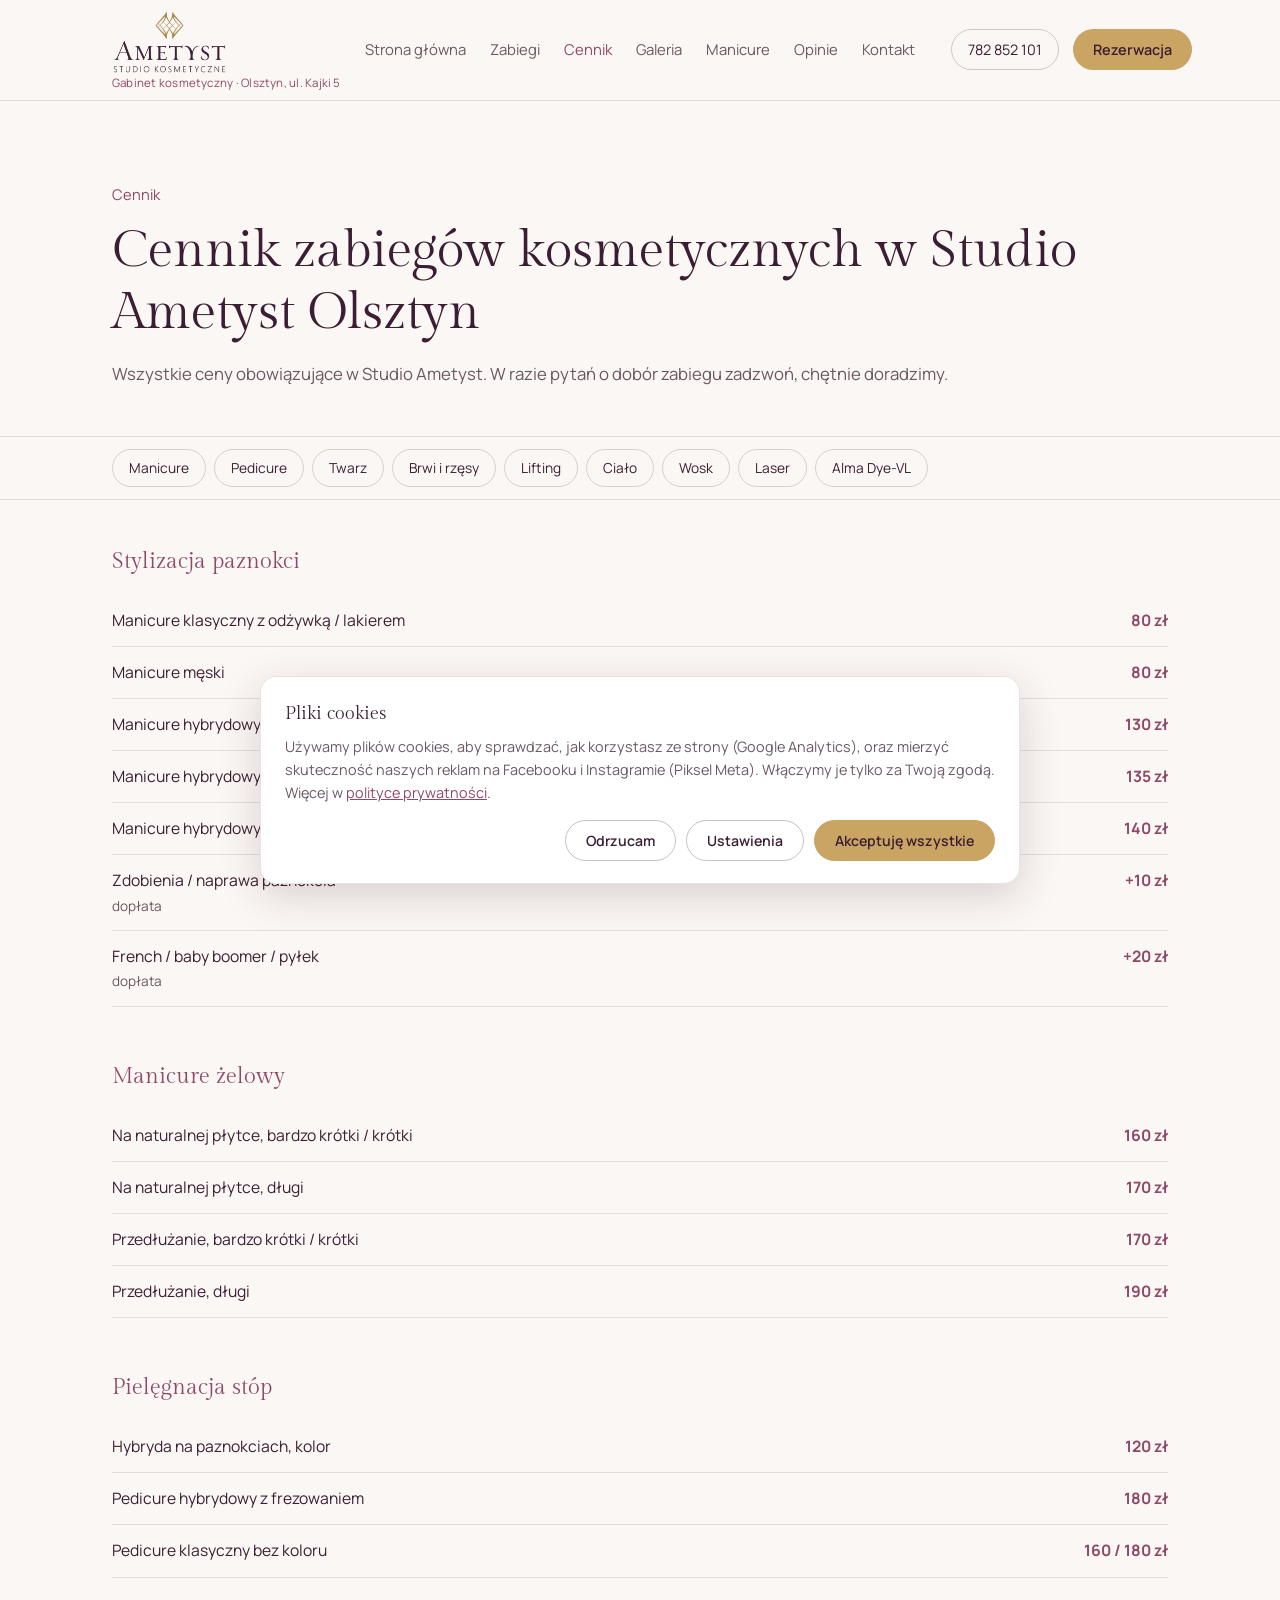
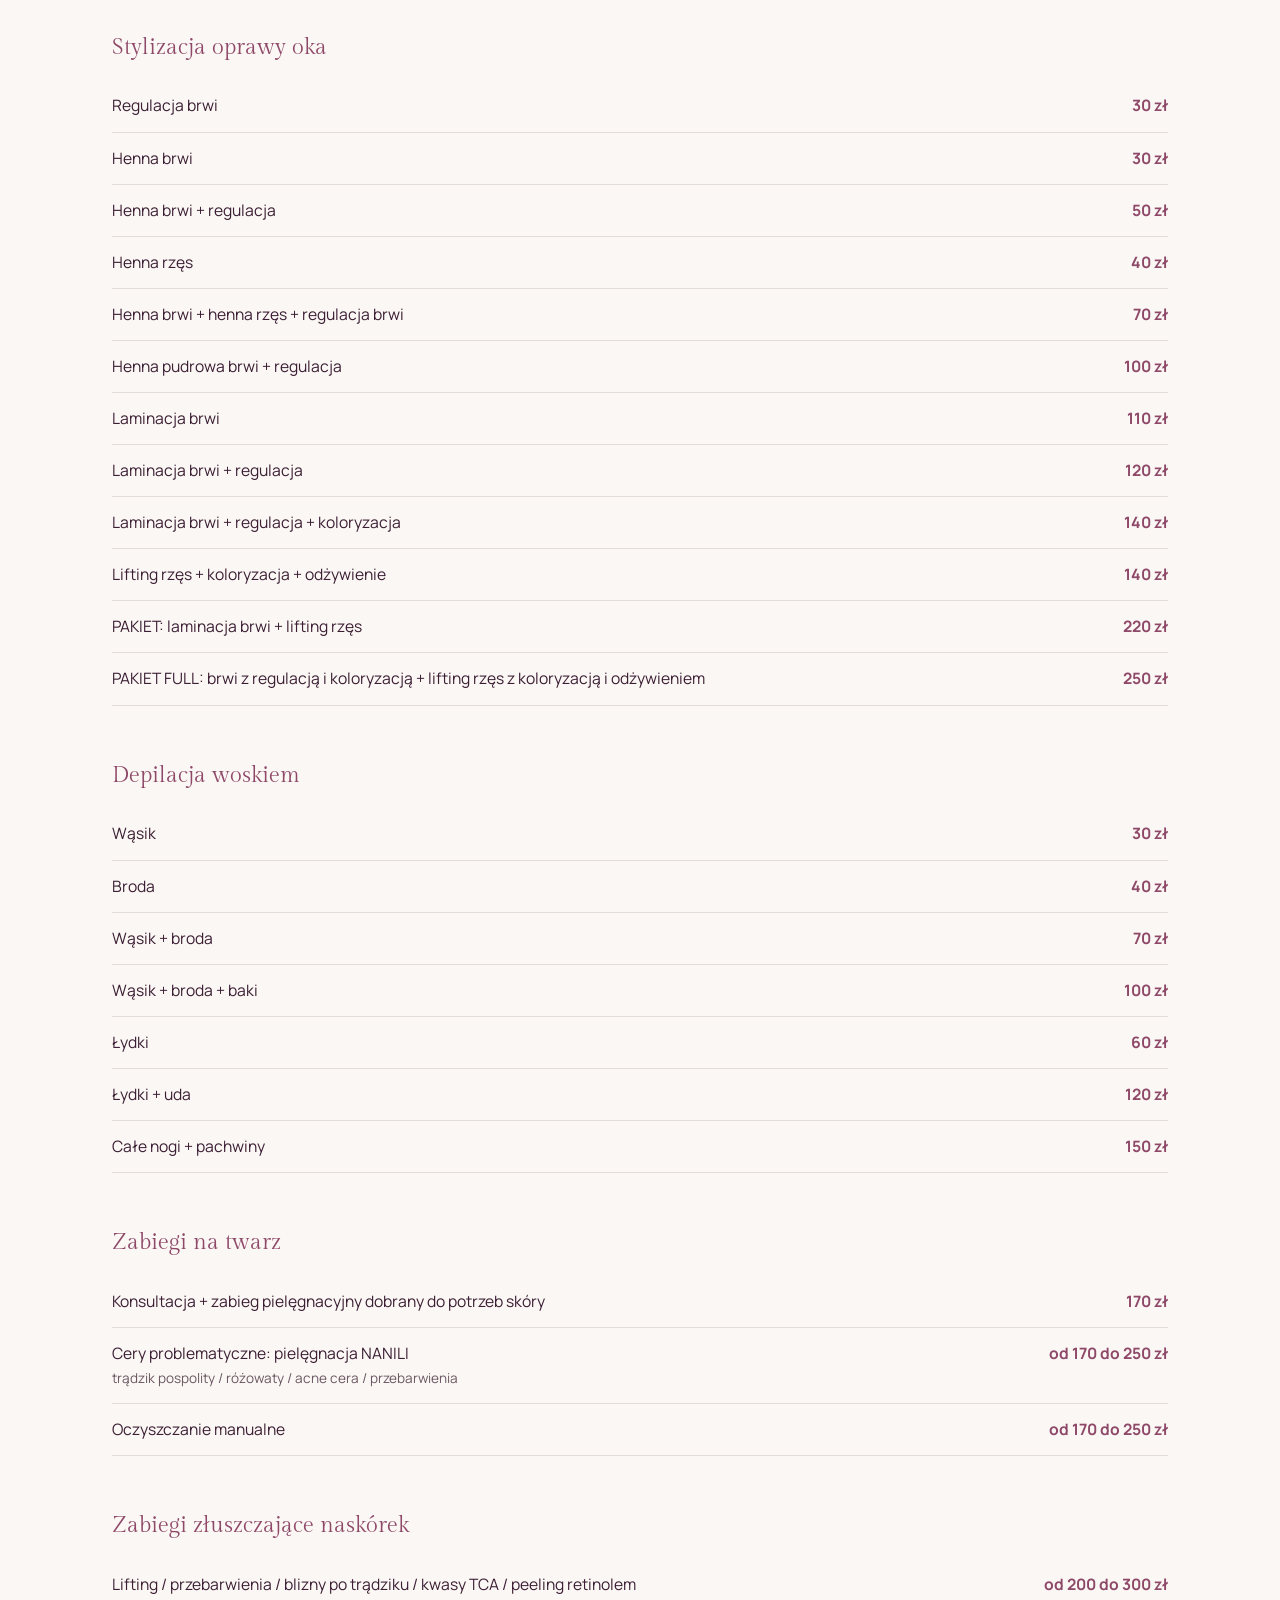
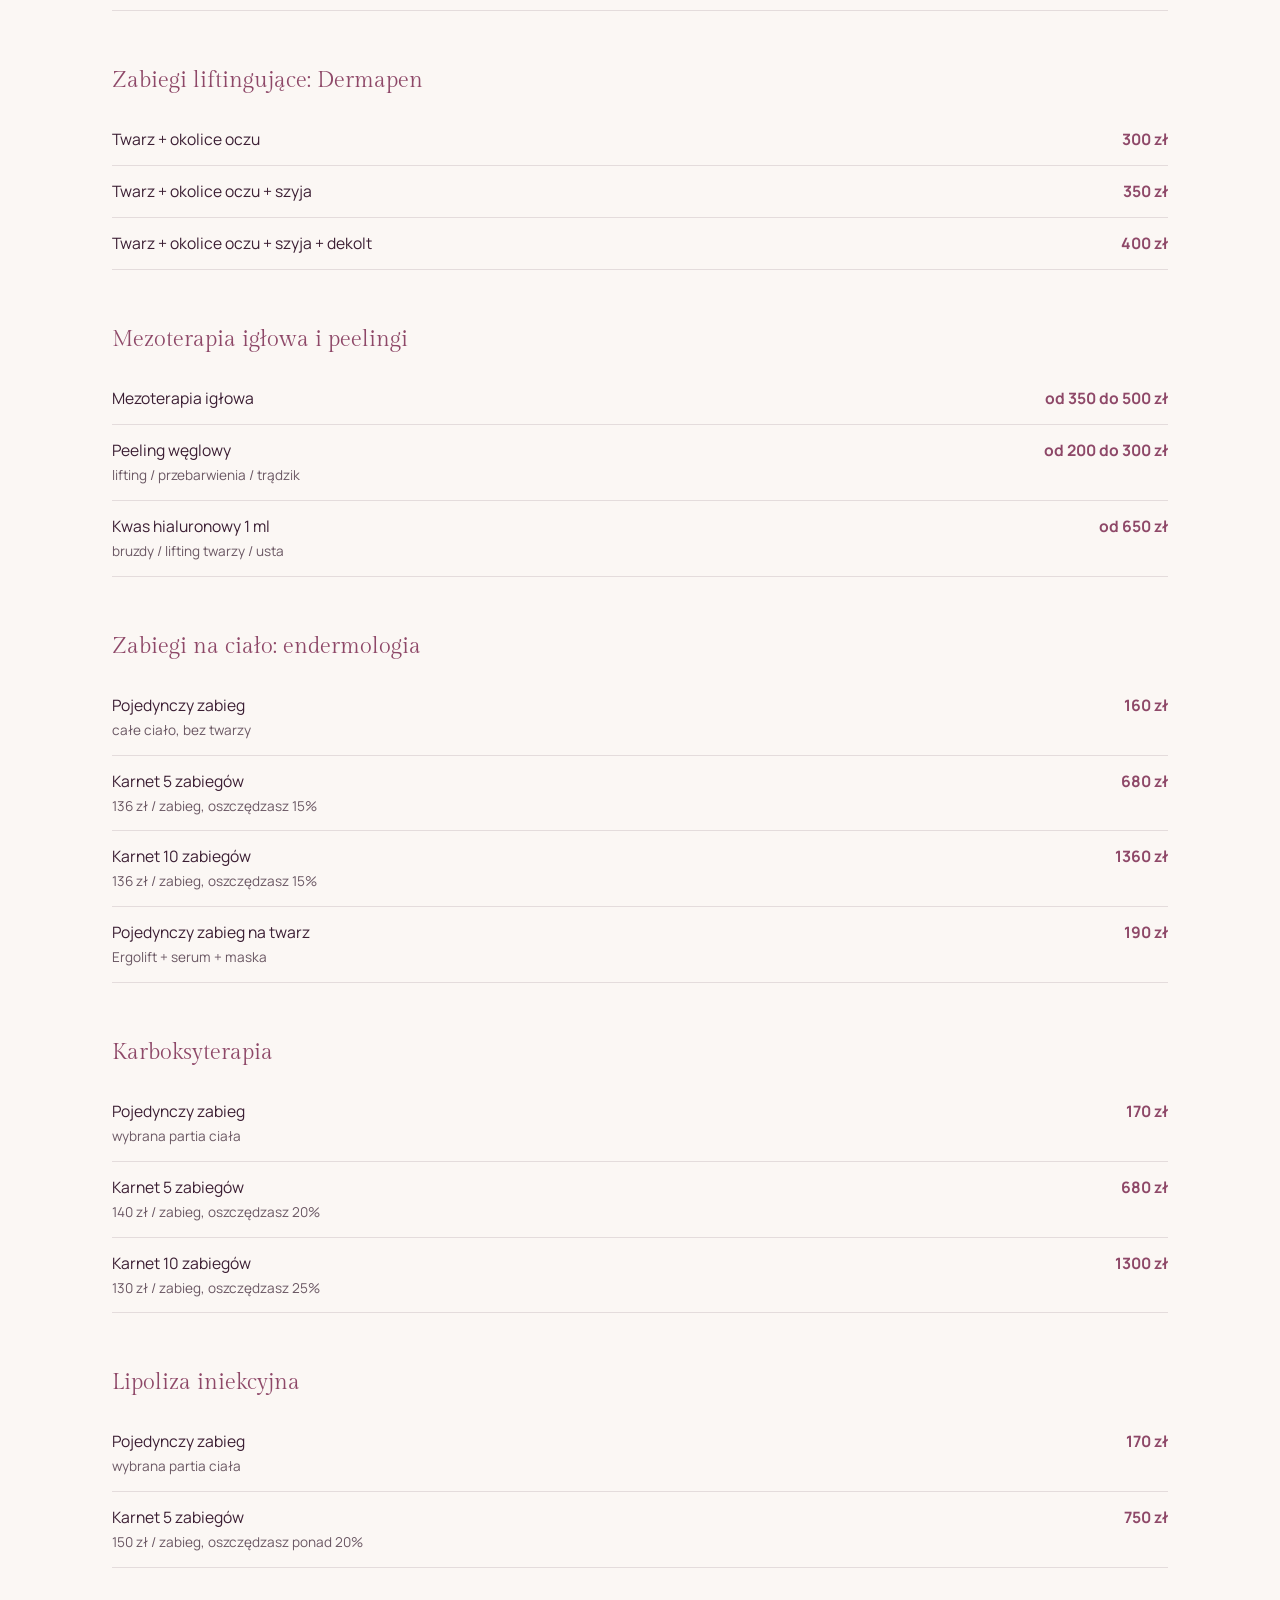
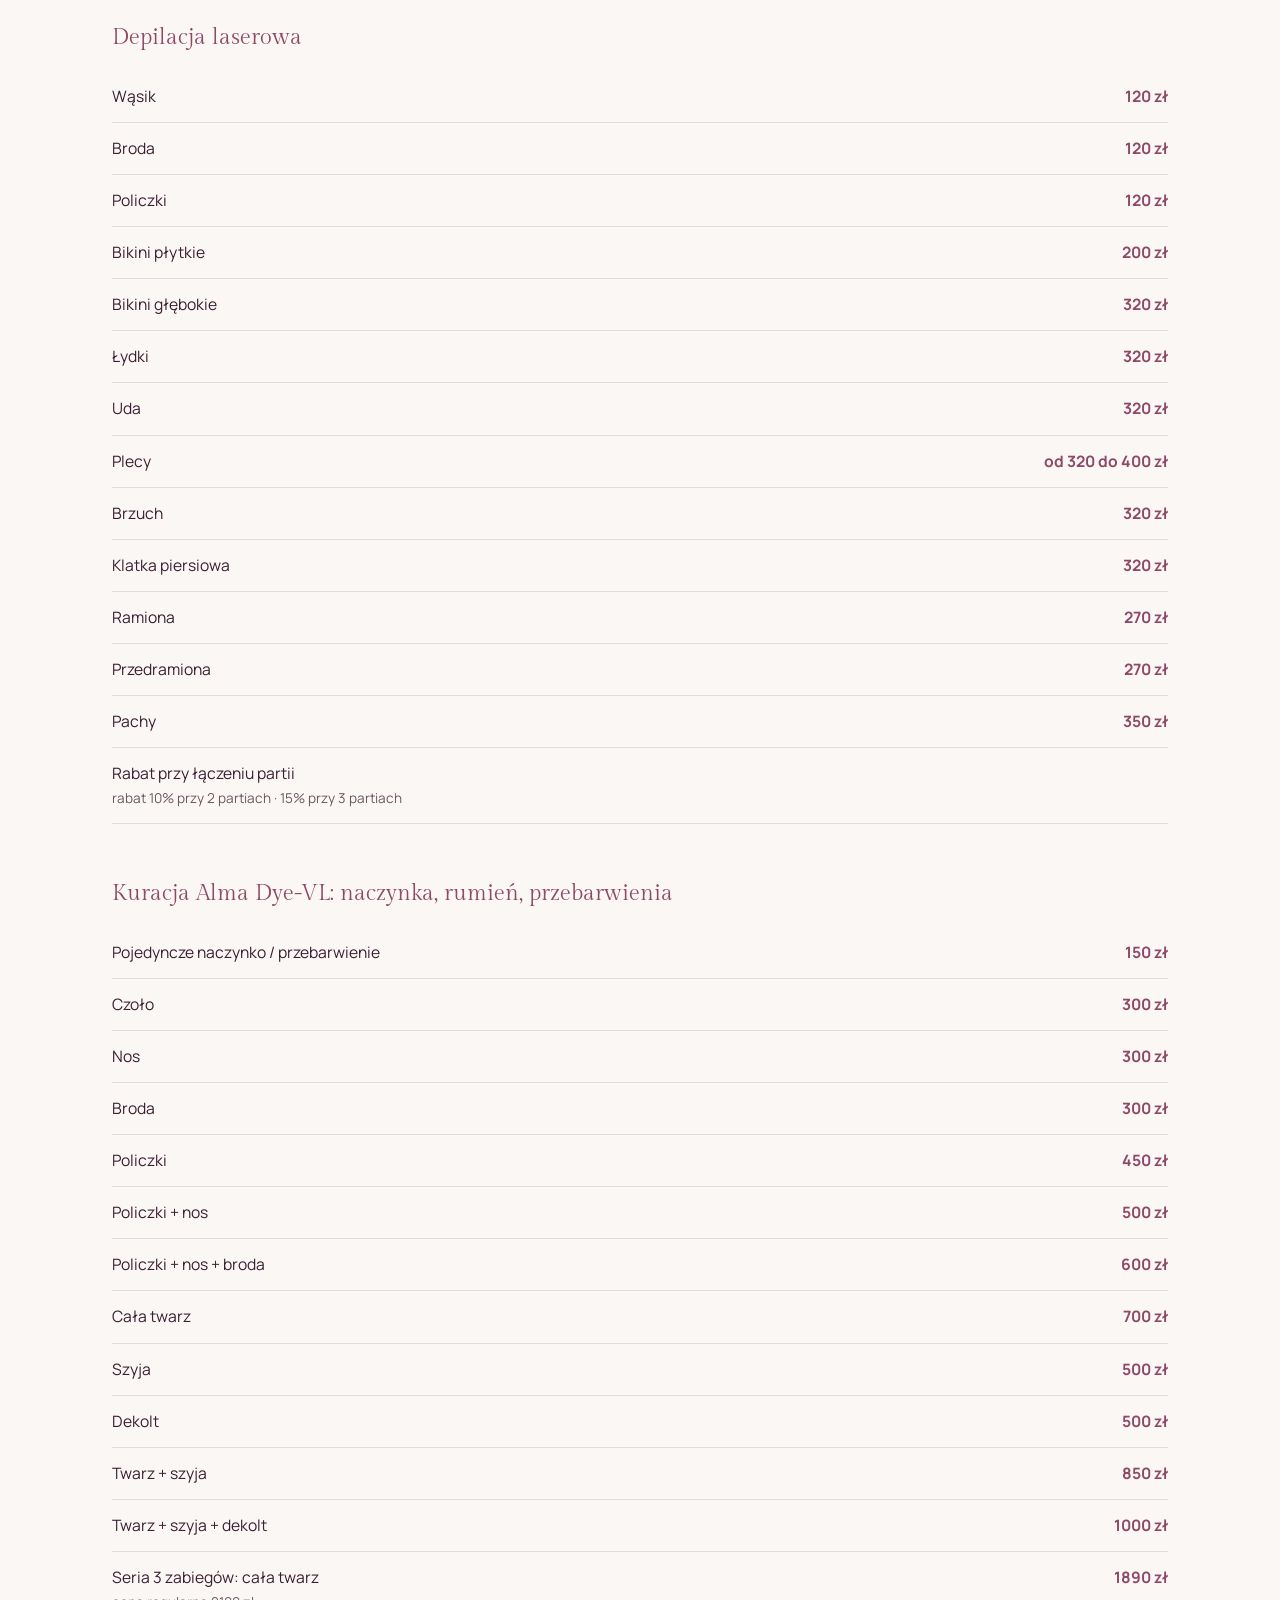
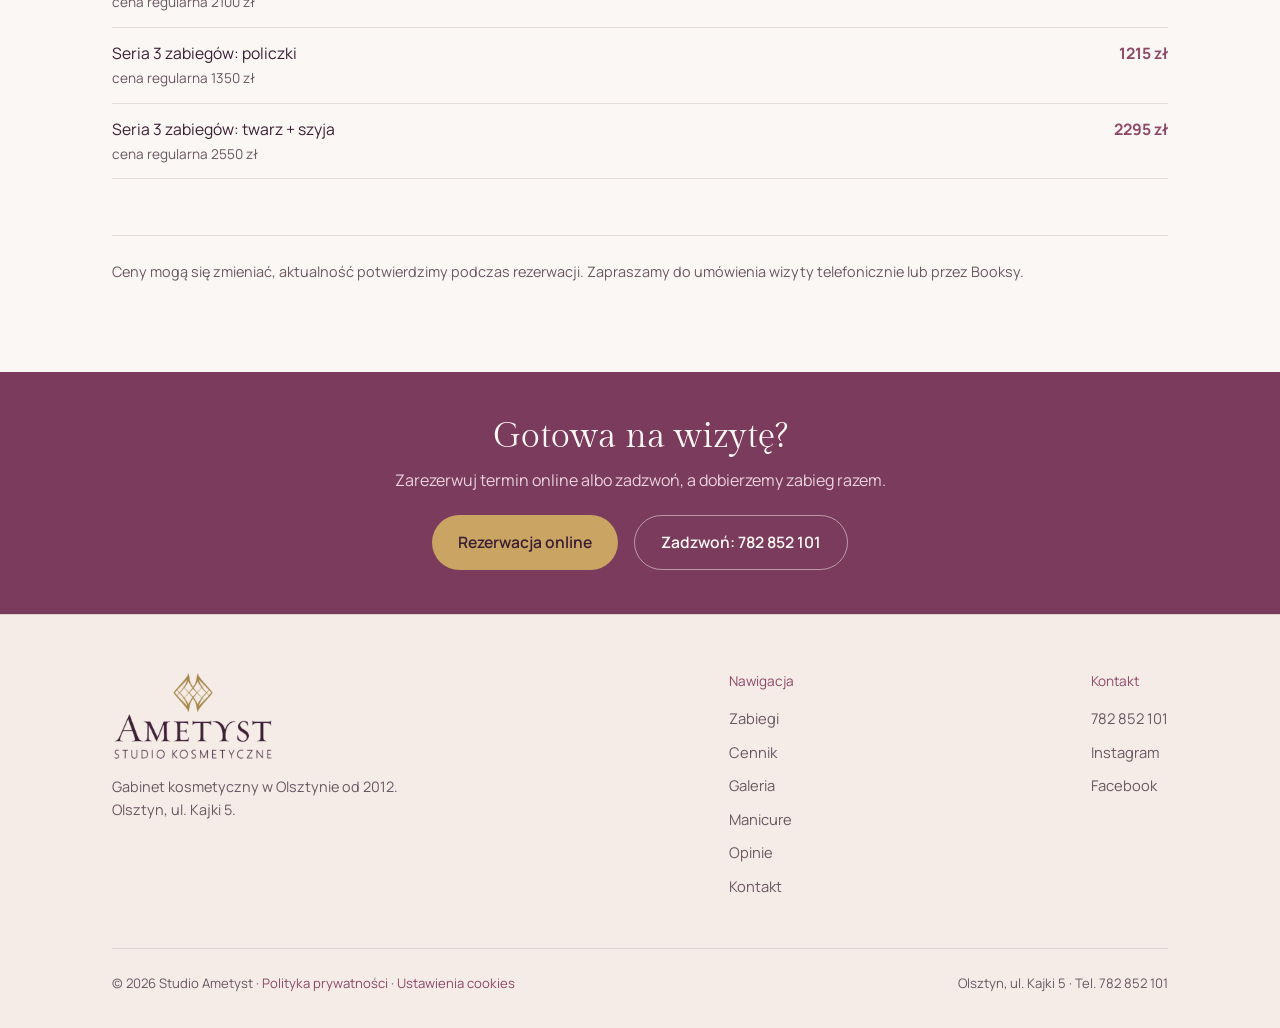
==== cennik.html @ 4371f0d3 "Cennik: pasek kategorii jak w Zabiegach, pogrubione ceny Co-Authored-By: Claude Opus 5.5 <noreply@an" ====
<!DOCTYPE html>
<html lang="pl">
<head>
<meta charset="UTF-8">
<meta name="viewport" content="width=device-width, initial-scale=1.0">
<title>Cennik: manicure, pedicure, depilacja laserowa Olsztyn</title>
<meta name="description" content="Ceny: manicure hybrydowy, pedicure kwasowy, depilacja laserowa, endermologia, laminacja brwi i lifting rzęs. Studio Ametyst Olsztyn.">
<link rel="canonical" href="https://studioametyst.pl/cennik.html">
<meta property="og:type" content="website">
<meta property="og:locale" content="pl_PL">
<meta property="og:site_name" content="Studio Ametyst">
<meta property="og:title" content="Cennik: manicure, pedicure, depilacja laserowa Olsztyn">
<meta property="og:description" content="Ceny: manicure hybrydowy, pedicure kwasowy, depilacja laserowa, endermologia, laminacja brwi i lifting rzęs. Studio Ametyst Olsztyn.">
<meta property="og:url" content="https://studioametyst.pl/cennik.html">
<meta property="og:image" content="https://studioametyst.pl/images/laser-lucyna.jpg">
<link rel="preload" href="fonts/manrope-normal-latin.woff2" as="font" type="font/woff2" crossorigin>
<link rel="stylesheet" href="css/fonts.css?v=2">
<link rel="stylesheet" href="css/style.css?v=18">
</head>
<body>

<header>
  <nav class="nav">
    <div class="nav-brand-wrap">
      <a href="index.html" class="nav-brand"><img src="images/logo-ciemne.png" alt="Studio Ametyst"></a>
      <p class="nav-tagline">Gabinet kosmetyczny · Olsztyn, ul. Kajki 5</p>
    </div>
    <div class="nav-links">
      <a href="index.html">Strona główna</a>
      <a href="zabiegi.html">Zabiegi</a>
      <a href="cennik.html" class="active">Cennik</a>
      <a href="galeria.html">Galeria</a>
      <a href="galeria-manicure.html">Manicure</a>
      <a href="opinie.html">Opinie</a>
      <a href="kontakt.html">Kontakt</a>
    </div>
    <div class="nav-actions">
      <a href="tel:782852101" class="nav-phone">782 852 101</a>
      <a href="https://studiokosmetyczneametystlucynaosowska49.booksy.com/a/" target="_blank" rel="noopener" class="nav-book">Rezerwacja</a>
    </div>
  </nav>
</header>

<main>

  <section class="page-hero">
    <div class="wrap">
      <p class="eyebrow">Cennik</p>
      <h1>Cennik zabiegów kosmetycznych w Studio Ametyst Olsztyn</h1>
      <p>Wszystkie ceny obowiązujące w Studio Ametyst. W razie pytań o dobór zabiegu zadzwoń, chętnie doradzimy.</p>
    </div>
  </section>

  <nav class="offer-nav" aria-label="Kategorie cennika">
    <div class="wrap offer-nav-inner">
      <a href="#manicure">Manicure</a>
      <a href="#stopy">Pedicure</a>
      <a href="#twarz">Twarz</a>
      <a href="#oprawa-oka">Brwi i rzęsy</a>
      <a href="#lifting">Lifting</a>
      <a href="#cialo">Ciało</a>
      <a href="#wosk">Wosk</a>
      <a href="#laser">Laser</a>
      <a href="#alma">Alma Dye-VL</a>
    </div>
  </nav>

  <section class="price-list">
    <div class="wrap">

      <div class="price-cat reveal" id="manicure">
        <h2>Stylizacja paznokci</h2>
        <div class="price-row"><span class="name">Manicure klasyczny z odżywką / lakierem</span><span class="amount">80 zł</span></div>
        <div class="price-row"><span class="name">Manicure męski</span><span class="amount">80 zł</span></div>
        <div class="price-row"><span class="name">Manicure hybrydowy, bardzo krótki</span><span class="amount">130 zł</span></div>
        <div class="price-row"><span class="name">Manicure hybrydowy, krótki</span><span class="amount">135 zł</span></div>
        <div class="price-row"><span class="name">Manicure hybrydowy, długi</span><span class="amount">140 zł</span></div>
        <div class="price-row"><span class="name">Zdobienia / naprawa paznokcia<span class="note">dopłata</span></span><span class="amount">+10 zł</span></div>
        <div class="price-row"><span class="name">French / baby boomer / pyłek<span class="note">dopłata</span></span><span class="amount">+20 zł</span></div>
      </div>

      <div class="price-cat reveal">
        <h2>Manicure żelowy</h2>
        <div class="price-row"><span class="name">Na naturalnej płytce, bardzo krótki / krótki</span><span class="amount">160 zł</span></div>
        <div class="price-row"><span class="name">Na naturalnej płytce, długi</span><span class="amount">170 zł</span></div>
        <div class="price-row"><span class="name">Przedłużanie, bardzo krótki / krótki</span><span class="amount">170 zł</span></div>
        <div class="price-row"><span class="name">Przedłużanie, długi</span><span class="amount">190 zł</span></div>
      </div>

      <div class="price-cat reveal" id="stopy">
        <h2>Pielęgnacja stóp</h2>
        <div class="price-row"><span class="name">Hybryda na paznokciach, kolor</span><span class="amount">120 zł</span></div>
        <div class="price-row"><span class="name">Pedicure hybrydowy z frezowaniem</span><span class="amount">180 zł</span></div>
        <div class="price-row"><span class="name">Pedicure klasyczny bez koloru</span><span class="amount">160 / 180 zł</span></div>
      </div>

      <div class="price-cat reveal" id="oprawa-oka">
        <h2>Stylizacja oprawy oka</h2>
        <div class="price-row"><span class="name">Regulacja brwi</span><span class="amount">30 zł</span></div>
        <div class="price-row"><span class="name">Henna brwi</span><span class="amount">30 zł</span></div>
        <div class="price-row"><span class="name">Henna brwi + regulacja</span><span class="amount">50 zł</span></div>
        <div class="price-row"><span class="name">Henna rzęs</span><span class="amount">40 zł</span></div>
        <div class="price-row"><span class="name">Henna brwi + henna rzęs + regulacja brwi</span><span class="amount">70 zł</span></div>
    
        <div class="price-row"><span class="name">Henna pudrowa brwi + regulacja</span><span class="amount">100 zł</span></div>
        <div class="price-row"><span class="name">Laminacja brwi</span><span class="amount">110 zł</span></div>
<div class="price-row"><span class="name">Laminacja brwi + regulacja</span><span class="amount">120 zł</span></div>
<div class="price-row"><span class="name">Laminacja brwi + regulacja + koloryzacja</span><span class="amount">140 zł</span></div>
<div class="price-row"><span class="name">Lifting rzęs + koloryzacja + odżywienie</span><span class="amount">140 zł</span></div>
<div class="price-row"><span class="name">PAKIET: laminacja brwi + lifting rzęs</span><span class="amount">220 zł</span></div>
<div class="price-row"><span class="name">PAKIET FULL: brwi z regulacją i koloryzacją + lifting rzęs z koloryzacją i odżywieniem</span><span class="amount">250 zł</span></div>
      </div>

      <div class="price-cat reveal" id="wosk">
        <h2>Depilacja woskiem</h2>
        <div class="price-row"><span class="name">Wąsik</span><span class="amount">30 zł</span></div>
        <div class="price-row"><span class="name">Broda</span><span class="amount">40 zł</span></div>
        <div class="price-row"><span class="name">Wąsik + broda</span><span class="amount">70 zł</span></div>
        <div class="price-row"><span class="name">Wąsik + broda + baki</span><span class="amount">100 zł</span></div>
        <div class="price-row"><span class="name">Łydki</span><span class="amount">60 zł</span></div>
        <div class="price-row"><span class="name">Łydki + uda</span><span class="amount">120 zł</span></div>
        <div class="price-row"><span class="name">Całe nogi + pachwiny</span><span class="amount">150 zł</span></div>
      </div>

      <div class="price-cat reveal" id="twarz">
        <h2>Zabiegi na twarz</h2>
        <div class="price-row"><span class="name">Konsultacja + zabieg pielęgnacyjny dobrany do potrzeb skóry</span><span class="amount">170 zł</span></div>
        <div class="price-row"><span class="name">Cery problematyczne: pielęgnacja NANILI<span class="note">trądzik pospolity / różowaty / acne cera / przebarwienia</span></span><span class="amount">od 170 do 250 zł</span></div>
        <div class="price-row"><span class="name">Oczyszczanie manualne</span><span class="amount">od 170 do 250 zł</span></div>
      </div>

      <div class="price-cat reveal">
        <h2>Zabiegi złuszczające naskórek</h2>
        <div class="price-row"><span class="name">Lifting / przebarwienia / blizny po trądziku / kwasy TCA / peeling retinolem</span><span class="amount">od 200 do 300 zł</span></div>
      </div>

      <div class="price-cat reveal" id="lifting">
        <h2>Zabiegi liftingujące: Dermapen</h2>
        <div class="price-row"><span class="name">Twarz + okolice oczu</span><span class="amount">300 zł</span></div>
        <div class="price-row"><span class="name">Twarz + okolice oczu + szyja</span><span class="amount">350 zł</span></div>
        <div class="price-row"><span class="name">Twarz + okolice oczu + szyja + dekolt</span><span class="amount">400 zł</span></div>
      </div>

      <div class="price-cat reveal">
        <h2>Mezoterapia igłowa i peelingi</h2>
        <div class="price-row"><span class="name">Mezoterapia igłowa</span><span class="amount">od 350 do 500 zł</span></div>
        <div class="price-row"><span class="name">Peeling węglowy<span class="note">lifting / przebarwienia / trądzik</span></span><span class="amount">od 200 do 300 zł</span></div>
        <div class="price-row"><span class="name">Kwas hialuronowy 1 ml<span class="note">bruzdy / lifting twarzy / usta</span></span><span class="amount">od 650 zł</span></div>
      </div>

      <div class="price-cat reveal" id="cialo">
        <h2>Zabiegi na ciało: endermologia</h2>
        <div class="price-row"><span class="name">Pojedynczy zabieg<span class="note">całe ciało, bez twarzy</span></span><span class="amount">160 zł</span></div>
        <div class="price-row"><span class="name">Karnet 5 zabiegów<span class="note">136 zł / zabieg, oszczędzasz 15%</span></span><span class="amount">680 zł</span></div>
        <div class="price-row"><span class="name">Karnet 10 zabiegów<span class="note">136 zł / zabieg, oszczędzasz 15%</span></span><span class="amount">1360 zł</span></div>
        <div class="price-row"><span class="name">Pojedynczy zabieg na twarz<span class="note">Ergolift + serum + maska</span></span><span class="amount">190 zł</span></div>
      </div>

      <div class="price-cat reveal">
        <h2>Karboksyterapia</h2>
        <div class="price-row"><span class="name">Pojedynczy zabieg<span class="note">wybrana partia ciała</span></span><span class="amount">170 zł</span></div>
        <div class="price-row"><span class="name">Karnet 5 zabiegów<span class="note">140 zł / zabieg, oszczędzasz 20%</span></span><span class="amount">680 zł</span></div>
        <div class="price-row"><span class="name">Karnet 10 zabiegów<span class="note">130 zł / zabieg, oszczędzasz 25%</span></span><span class="amount">1300 zł</span></div>
      </div>

      <div class="price-cat reveal">
        <h2>Lipoliza iniekcyjna</h2>
        <div class="price-row"><span class="name">Pojedynczy zabieg<span class="note">wybrana partia ciała</span></span><span class="amount">170 zł</span></div>
        <div class="price-row"><span class="name">Karnet 5 zabiegów<span class="note">150 zł / zabieg, oszczędzasz ponad 20%</span></span><span class="amount">750 zł</span></div>
      </div>

      <div class="price-cat reveal" id="laser">
        <h2>Depilacja laserowa</h2>
        <div class="price-row"><span class="name">Wąsik</span><span class="amount">120 zł</span></div>
        <div class="price-row"><span class="name">Broda</span><span class="amount">120 zł</span></div>
        <div class="price-row"><span class="name">Policzki</span><span class="amount">120 zł</span></div>
        <div class="price-row"><span class="name">Bikini płytkie</span><span class="amount">200 zł</span></div>
        <div class="price-row"><span class="name">Bikini głębokie</span><span class="amount">320 zł</span></div>
        <div class="price-row"><span class="name">Łydki</span><span class="amount">320 zł</span></div>
        <div class="price-row"><span class="name">Uda</span><span class="amount">320 zł</span></div>
        <div class="price-row"><span class="name">Plecy</span><span class="amount">od 320 do 400 zł</span></div>
        <div class="price-row"><span class="name">Brzuch</span><span class="amount">320 zł</span></div>
        <div class="price-row"><span class="name">Klatka piersiowa</span><span class="amount">320 zł</span></div>
        <div class="price-row"><span class="name">Ramiona</span><span class="amount">270 zł</span></div>
        <div class="price-row"><span class="name">Przedramiona</span><span class="amount">270 zł</span></div>
        <div class="price-row"><span class="name">Pachy</span><span class="amount">350 zł</span></div>
        <div class="price-row"><span class="name">Rabat przy łączeniu partii<span class="note">rabat 10% przy 2 partiach · 15% przy 3 partiach</span></span><span class="amount"></span></div>
      </div>

      <div class="price-cat reveal" id="alma">
        <h2>Kuracja Alma Dye-VL: naczynka, rumień, przebarwienia</h2>
        <div class="price-row"><span class="name">Pojedyncze naczynko / przebarwienie</span><span class="amount">150 zł</span></div>
        <div class="price-row"><span class="name">Czoło</span><span class="amount">300 zł</span></div>
        <div class="price-row"><span class="name">Nos</span><span class="amount">300 zł</span></div>
        <div class="price-row"><span class="name">Broda</span><span class="amount">300 zł</span></div>
        <div class="price-row"><span class="name">Policzki</span><span class="amount">450 zł</span></div>
        <div class="price-row"><span class="name">Policzki + nos</span><span class="amount">500 zł</span></div>
        <div class="price-row"><span class="name">Policzki + nos + broda</span><span class="amount">600 zł</span></div>
        <div class="price-row"><span class="name">Cała twarz</span><span class="amount">700 zł</span></div>
        <div class="price-row"><span class="name">Szyja</span><span class="amount">500 zł</span></div>
        <div class="price-row"><span class="name">Dekolt</span><span class="amount">500 zł</span></div>
        <div class="price-row"><span class="name">Twarz + szyja</span><span class="amount">850 zł</span></div>
        <div class="price-row"><span class="name">Twarz + szyja + dekolt</span><span class="amount">1000 zł</span></div>
        <div class="price-row"><span class="name">Seria 3 zabiegów: cała twarz<span class="note">cena regularna 2100 zł</span></span><span class="amount">1890 zł</span></div>
        <div class="price-row"><span class="name">Seria 3 zabiegów: policzki<span class="note">cena regularna 1350 zł</span></span><span class="amount">1215 zł</span></div>
        <div class="price-row"><span class="name">Seria 3 zabiegów: twarz + szyja<span class="note">cena regularna 2550 zł</span></span><span class="amount">2295 zł</span></div>
      </div>

      <p class="price-note">Ceny mogą się zmieniać, aktualność potwierdzimy podczas rezerwacji. Zapraszamy do umówienia wizyty telefonicznie lub przez Booksy.</p>

    </div>
  </section>

  <section class="cta-band">
    <div class="wrap">
      <h2>Gotowa na wizytę?</h2>
      <p>Zarezerwuj termin online albo zadzwoń, a dobierzemy zabieg razem.</p>
      <div class="cta-actions">
        <a href="https://studiokosmetyczneametystlucynaosowska49.booksy.com/a/" target="_blank" rel="noopener" class="btn btn-primary">Rezerwacja online</a>
        <a href="tel:782852101" class="btn btn-ghost">Zadzwoń: 782 852 101</a>
      </div>
    </div>
  </section>

</main>

<footer>
  <div class="wrap">
    <div class="foot-grid">
      <div class="foot-brand">
        <img src="images/logo-ciemne.png" alt="Studio Ametyst">
        <p>Gabinet kosmetyczny w Olsztynie od 2012. Olsztyn, ul. Kajki 5.</p>
      </div>
      <div class="foot-col">
        <p class="foot-title">Nawigacja</p>
        <a href="zabiegi.html">Zabiegi</a>
        <a href="cennik.html">Cennik</a>
        <a href="galeria.html">Galeria</a>
        <a href="galeria-manicure.html">Manicure</a>
        <a href="opinie.html">Opinie</a>
        <a href="kontakt.html">Kontakt</a>
      </div>
      <div class="foot-col">
        <p class="foot-title">Kontakt</p>
        <a href="tel:782852101">782 852 101</a>
        <a href="https://instagram.com/studioametyst_olsztyn" target="_blank" rel="noopener">Instagram</a>
        <a href="https://facebook.com/StudioAmetyst" target="_blank" rel="noopener">Facebook</a>
      </div>
    </div>
    <div class="foot-bottom">
      <span>© 2026 Studio Ametyst · <a href="polityka-prywatnosci.html">Polityka prywatności</a> · <a href="#" data-cookie-settings>Ustawienia cookies</a></span>
      <span>Olsztyn, ul. Kajki 5 · Tel. 782 852 101</span>
    </div>
  </div>
</footer>

<script src="js/consent.js?v=3"></script>
<script src="js/main.js"></script>
</body>
</html>
---- css/fonts.css ----
/* Czcionki serwowane lokalnie (Gilda Display, Manrope – licencja SIL OFL) */
/* latin-ext */
@font-face {
  font-family: 'Manrope';
  font-style: normal;
  font-weight: 400;
  font-display: swap;
  src: url(../fonts/manrope-normal-latin-ext.woff2) format('woff2');
  unicode-range: U+0100-02BA, U+02BD-02C5, U+02C7-02CC, U+02CE-02D7, U+02DD-02FF, U+0304, U+0308, U+0329, U+1D00-1DBF, U+1E00-1E9F, U+1EF2-1EFF, U+2020, U+20A0-20AB, U+20AD-20C4, U+2113, U+2C60-2C7F, U+A720-A7FF;
}
/* latin */
@font-face {
  font-family: 'Manrope';
  font-style: normal;
  font-weight: 400;
  font-display: swap;
  src: url(../fonts/manrope-normal-latin.woff2) format('woff2');
  unicode-range: U+0000-00FF, U+0131, U+0152-0153, U+02BB-02BC, U+02C6, U+02DA, U+02DC, U+0304, U+0308, U+0329, U+2000-206F, U+20AC, U+2122, U+2191, U+2193, U+2212, U+2215, U+FEFF, U+FFFD;
}
/* latin-ext */
@font-face {
  font-family: 'Manrope';
  font-style: normal;
  font-weight: 500;
  font-display: swap;
  src: url(../fonts/manrope-normal-latin-ext.woff2) format('woff2');
  unicode-range: U+0100-02BA, U+02BD-02C5, U+02C7-02CC, U+02CE-02D7, U+02DD-02FF, U+0304, U+0308, U+0329, U+1D00-1DBF, U+1E00-1E9F, U+1EF2-1EFF, U+2020, U+20A0-20AB, U+20AD-20C4, U+2113, U+2C60-2C7F, U+A720-A7FF;
}
/* latin */
@font-face {
  font-family: 'Manrope';
  font-style: normal;
  font-weight: 500;
  font-display: swap;
  src: url(../fonts/manrope-normal-latin.woff2) format('woff2');
  unicode-range: U+0000-00FF, U+0131, U+0152-0153, U+02BB-02BC, U+02C6, U+02DA, U+02DC, U+0304, U+0308, U+0329, U+2000-206F, U+20AC, U+2122, U+2191, U+2193, U+2212, U+2215, U+FEFF, U+FFFD;
}
/* latin-ext */
@font-face {
  font-family: 'Manrope';
  font-style: normal;
  font-weight: 600;
  font-display: swap;
  src: url(../fonts/manrope-normal-latin-ext.woff2) format('woff2');
  unicode-range: U+0100-02BA, U+02BD-02C5, U+02C7-02CC, U+02CE-02D7, U+02DD-02FF, U+0304, U+0308, U+0329, U+1D00-1DBF, U+1E00-1E9F, U+1EF2-1EFF, U+2020, U+20A0-20AB, U+20AD-20C4, U+2113, U+2C60-2C7F, U+A720-A7FF;
}
/* latin */
@font-face {
  font-family: 'Manrope';
  font-style: normal;
  font-weight: 600;
  font-display: swap;
  src: url(../fonts/manrope-normal-latin.woff2) format('woff2');
  unicode-range: U+0000-00FF, U+0131, U+0152-0153, U+02BB-02BC, U+02C6, U+02DA, U+02DC, U+0304, U+0308, U+0329, U+2000-206F, U+20AC, U+2122, U+2191, U+2193, U+2212, U+2215, U+FEFF, U+FFFD;
}
/* latin-ext */
@font-face {
  font-family: 'Manrope';
  font-style: normal;
  font-weight: 700;
  font-display: swap;
  src: url(../fonts/manrope-normal-latin-ext.woff2) format('woff2');
  unicode-range: U+0100-02BA, U+02BD-02C5, U+02C7-02CC, U+02CE-02D7, U+02DD-02FF, U+0304, U+0308, U+0329, U+1D00-1DBF, U+1E00-1E9F, U+1EF2-1EFF, U+2020, U+20A0-20AB, U+20AD-20C4, U+2113, U+2C60-2C7F, U+A720-A7FF;
}
/* latin */
@font-face {
  font-family: 'Manrope';
  font-style: normal;
  font-weight: 700;
  font-display: swap;
  src: url(../fonts/manrope-normal-latin.woff2) format('woff2');
  unicode-range: U+0000-00FF, U+0131, U+0152-0153, U+02BB-02BC, U+02C6, U+02DA, U+02DC, U+0304, U+0308, U+0329, U+2000-206F, U+20AC, U+2122, U+2191, U+2193, U+2212, U+2215, U+FEFF, U+FFFD;
}
/* latin-ext */
@font-face {
  font-family: 'Gilda Display';
  font-style: normal;
  font-weight: 400;
  font-display: swap;
  src: url(../fonts/gilda-display-latin-ext.woff2) format('woff2');
  unicode-range: U+0100-02BA, U+02BD-02C5, U+02C7-02CC, U+02CE-02D7, U+02DD-02FF, U+0304, U+0308, U+0329, U+1D00-1DBF, U+1E00-1E9F, U+1EF2-1EFF, U+2020, U+20A0-20AB, U+20AD-20C4, U+2113, U+2C60-2C7F, U+A720-A7FF;
}
/* latin */
@font-face {
  font-family: 'Gilda Display';
  font-style: normal;
  font-weight: 400;
  font-display: swap;
  src: url(../fonts/gilda-display-latin.woff2) format('woff2');
  unicode-range: U+0000-00FF, U+0131, U+0152-0153, U+02BB-02BC, U+02C6, U+02DA, U+02DC, U+0304, U+0308, U+0329, U+2000-206F, U+20AC, U+2122, U+2191, U+2193, U+2212, U+2215, U+FEFF, U+FFFD;
}
---- css/style.css ----
:root {
  --bg: #fbf7f4;
  --surface: #f5ece7;
  --card: #ffffff;
  --ink: #3b1e33;
  --text: #6a5763;
  --accent: #8e4868;
  --gold: #c9a462;
  --gold-light: #dcbf86;
  --rose: #7a3b5c;
  --line: rgba(59, 30, 51, 0.12);
  --shadow: 0 10px 30px rgba(59, 30, 51, 0.08);
  --maxw: 1120px;
}
* {
  box-sizing: border-box;
  margin: 0;
  padding: 0;
}
html {
  scroll-behavior: smooth;
}
body {
  background: var(--bg);
  color: var(--ink);
  font-family: "Manrope", sans-serif;
  font-weight: 400;
  line-height: 1.6;
  -webkit-font-smoothing: antialiased;
}
h1,
h2,
h3 {
  font-family: "Gilda Display", serif;
  font-weight: 400;
  line-height: 1.2;
  letter-spacing: 0;
}
a {
  color: inherit;
  text-decoration: none;
}
img,
svg {
  display: block;
  max-width: 100%;
}
.wrap {
  max-width: var(--maxw);
  margin: 0 auto;
  padding: 0 32px;
}
a:focus-visible,
button:focus-visible {
  outline: 2px solid var(--gold);
  outline-offset: 3px;
}

/* NAV */
header {
  position: sticky;
  top: 0;
  z-index: 50;
  background: rgba(251, 247, 244, 0.92);
  backdrop-filter: blur(10px);
  border-bottom: 1px solid var(--line);
}
.nav {
  display: flex;
  align-items: center;
  justify-content: space-between;
  gap: 24px;
  padding: 10px 32px;
  max-width: var(--maxw);
  margin: 0 auto;
}
.nav-brand-wrap {
  display: flex;
  flex-direction: column;
  align-items: flex-start;
  gap: 2px;
}
.nav-tagline {
  font-size: 0.72rem;
  line-height: 1.2;
  letter-spacing: 0.02em;
  color: var(--accent);
  white-space: nowrap;
}
.nav-brand {
  display: flex;
  align-items: center;
  gap: 12px;
}
.nav-brand img {
  height: 64px;
  width: auto;
}
.wordmark {
  font-family: "Gilda Display", serif;
  font-size: 1.2rem;
  font-weight: 500;
}
.wordmark em {
  font-style: italic;
  color: var(--accent);
}
.nav-links {
  display: flex;
  gap: 24px;
  white-space: nowrap;
  font-size: 0.93rem;
  color: var(--text);
}
.nav-links a:hover {
  color: var(--accent);
}
.nav-links a.active {
  color: var(--accent);
}
.nav-actions {
  margin-left: 12px;
  display: flex;
  align-items: center;
  gap: 14px;
}
.nav-phone {
  font-size: 0.9rem;
  color: var(--ink);
  border: 1px solid rgba(59, 30, 51, 0.22);
  padding: 8px 16px;
  border-radius: 999px;
  white-space: nowrap;
  transition: border-color 0.2s ease, background 0.2s ease;
}
.nav-phone:hover {
  border-color: var(--accent);
  background: rgba(142, 72, 104, 0.06);
}
.nav-book {
  font-size: 0.9rem;
  font-weight: 600;
  color: var(--ink);
  background: var(--gold);
  padding: 9px 20px;
  border-radius: 999px;
  white-space: nowrap;
  transition: background 0.2s ease, transform 0.2s ease;
}
.nav-book:hover {
  background: var(--gold-light);
  transform: translateY(-1px);
}
.nav-toggle {
  display: none;
}
@media (max-width: 1180px) {
  .nav-phone {
    display: none;
  }
}
@media (max-width: 1080px) {
  .nav {
    padding: 10px 20px;
  }
  .nav-links {
    gap: 16px;
    font-size: 0.86rem;
  }
}
@media (max-width: 900px) {
  .nav-links {
    display: none;
  }
  .nav-phone {
    display: none;
  }
}
@media (max-width: 480px) {
  .nav-tagline {
    display: none;
  }
}

/* HERO (subpages) */
.page-hero {
  padding: 64px 0 48px;
  border-bottom: 1px solid var(--line);
}
.page-hero .eyebrow {
  color: var(--accent);
  font-size: 0.92rem;
  margin-bottom: 14px;
}
.page-hero h1 {
  font-size: clamp(2.2rem, 4.2vw, 3.2rem);
  color: var(--ink);
}
.page-hero .page-hero-eyebrow {
  font-family: "Manrope", sans-serif;
  font-size: 1.05rem;
  font-weight: 500;
  line-height: 1.5;
  color: var(--accent);
}
.page-hero p {
  margin-top: 18px;
  color: var(--text);
  font-size: 1.05rem;
}

/* SECTION SHELL */
section {
  padding: 88px 0;
}
.section-head {
  max-width: 56ch;
  margin-bottom: 52px;
}
.section-tag {
  color: var(--accent);
  font-size: 0.92rem;
  margin-bottom: 12px;
}
.section-head h2 {
  font-size: clamp(1.8rem, 3.2vw, 2.5rem);
  color: var(--ink);
}
.section-head p {
  margin-top: 14px;
  color: var(--text);
}
.divider {
  height: 1px;
  background: var(--line);
}

/* BUTTONS */
.btn {
  display: inline-flex;
  align-items: center;
  gap: 10px;
  padding: 14px 26px;
  border-radius: 999px;
  font-size: 0.98rem;
  font-weight: 600;
  transition: transform 0.2s ease, background 0.2s ease, border-color 0.2s ease;
}
.btn-primary {
  background: var(--gold);
  color: var(--ink);
}
.btn-primary:hover {
  background: var(--gold-light);
  transform: translateY(-1px);
}
.btn-ghost {
  border: 1px solid rgba(59, 30, 51, 0.28);
  color: var(--ink);
}
.btn-ghost:hover {
  border-color: var(--accent);
  color: var(--accent);
}

/* HERO HOME */
.hero {
  position: relative;
  padding: 0;
  overflow: hidden;
  border-bottom: 1px solid var(--line);
}
.hero-media img {
  display: block;
  width: 100%;
  height: auto;
}
.hero-content {
  padding: 28px 32px 32px;
  max-width: var(--maxw);
  margin: 0 auto;
  width: 100%;
}
.hero-content .eyebrow {
  color: var(--accent);
  font-size: 0.95rem;
  margin-bottom: 18px;
}
.hero-content h1 {
  font-size: clamp(2rem, 4.2vw, 3.2rem);
  max-width: 32ch;
}
.hero-content p {
  margin-top: 22px;
  max-width: 46ch;
  color: var(--text);
  font-size: 1.08rem;
}
.hero-actions {
  display: flex;
  justify-content: center;
  gap: 16px;
  flex-wrap: wrap;
}

/* O NAS + NOWOŚĆ */
.about-title {
  font-size: clamp(1.7rem, 3vw, 2.3rem);
  color: var(--ink);
  margin-bottom: 22px;
}
.about-grid p strong {
  color: var(--ink);
  font-weight: 600;
}
.news-box {
  margin-top: 8px;
  padding: 20px 22px;
  border: 1px solid rgba(201, 164, 98, 0.55);
  border-radius: 14px;
  background: var(--card);
  box-shadow: var(--shadow);
}
.news-box p {
  margin-bottom: 12px;
}
.news-label {
  font-size: 0.78rem;
  letter-spacing: 0.12em;
  text-transform: uppercase;
  color: var(--accent) !important;
  margin-bottom: 8px !important;
}
.news-link {
  color: var(--accent);
  font-weight: 600;
  font-size: 0.95rem;
}
.news-link:hover {
  color: var(--rose);
}

/* ABOUT / TEXT+IMG */
.about-grid {
  display: grid;
  grid-template-columns: 1fr 1fr;
  gap: 56px;
  align-items: center;
}
.about-grid img {
  border-radius: 14px;
  width: 100%;
  height: 100%;
  object-fit: cover;
  aspect-ratio: 4/5;
}
.about-grid p {
  color: var(--text);
  margin-bottom: 16px;
}
.about-quote {
  font-family: "Gilda Display", serif;
  font-style: italic;
  font-size: 1.4rem;
  color: var(--ink);
  line-height: 1.4;
  border-left: 2px solid var(--gold);
  padding-left: 24px;
  margin-top: 24px;
}
@media (max-width: 860px) {
  .about-grid {
    grid-template-columns: 1fr;
  }
}
.about-grid.reverse .about-img {
  order: -1;
}
@media (min-width: 861px) {
  .about-grid.reverse .about-img {
    order: 2;
  }
}

.stat-row {
  display: flex;
  gap: 28px;
  flex-wrap: wrap;
  margin-top: 36px;
  color: var(--text);
  font-size: 0.9rem;
}
.stat-row strong {
  display: block;
  font-family: "Gilda Display", serif;
  font-size: 1.5rem;
  color: var(--ink);
  font-weight: 400;
}

/* SERVICES MENU */
.menu-list {
  display: flex;
  flex-direction: column;
}
.menu-item {
  display: flex;
  justify-content: space-between;
  align-items: baseline;
  gap: 24px;
  padding: 26px 0;
  border-bottom: 1px solid var(--line);
}
.menu-item:first-child {
  border-top: 1px solid var(--line);
}
.menu-item-name {
  font-family: "Gilda Display", serif;
  font-size: 1.25rem;
  color: var(--ink);
}
.menu-item-desc {
  color: var(--text);
  font-size: 0.95rem;
  text-align: right;
  max-width: 40ch;
}
@media (max-width: 700px) {
  .menu-item {
    flex-direction: column;
    gap: 6px;
  }
  .menu-item-desc {
    text-align: left;
  }
}

/* SERVICE CARDS (zabiegi page) */
.service-grid {
  display: grid;
  grid-template-columns: repeat(2, 1fr);
  gap: 1px;
  background: var(--line);
  border: 1px solid var(--line);
}
.service-card {
  background: var(--card);
  padding: 40px 36px;
}
.service-card h3 {
  font-size: 1.4rem;
  color: var(--ink);
  margin-bottom: 14px;
}
.service-card p {
  color: var(--text);
  margin-bottom: 18px;
}
.service-card ul {
  list-style: none;
  color: var(--text);
  font-size: 0.93rem;
}
.service-card li {
  padding: 6px 0;
  border-bottom: 1px dashed var(--line);
}
.service-card li:last-child {
  border-bottom: none;
}
@media (max-width: 760px) {
  .service-grid {
    grid-template-columns: 1fr;
  }
}

/* KAFELKI ZABIEGÓW (strona główna) */
.service-cards {
  display: grid;
  grid-template-columns: repeat(4, 1fr);
  gap: 22px;
}
.service-tile {
  display: flex;
  flex-direction: column;
  background: var(--card);
  border-radius: 16px;
  overflow: hidden;
  box-shadow: var(--shadow);
  transition: transform 0.25s ease, box-shadow 0.25s ease;
}
.service-tile:hover {
  transform: translateY(-4px);
  box-shadow: 0 16px 40px rgba(59, 30, 51, 0.14);
}
.service-tile img {
  width: 100%;
  aspect-ratio: 4 / 5;
  object-fit: cover;
}
.service-tile-body {
  padding: 22px 22px 24px;
  display: flex;
  flex-direction: column;
  flex: 1;
}
.service-tile h3 {
  font-size: 1.2rem;
  color: var(--ink);
  margin-bottom: 10px;
}
.service-tile p {
  color: var(--text);
  font-size: 0.92rem;
  margin-bottom: 16px;
  flex: 1;
}
.service-tile-link {
  color: var(--accent);
  font-weight: 600;
  font-size: 0.9rem;
}
@media (max-width: 1000px) {
  .service-cards {
    grid-template-columns: repeat(2, 1fr);
  }
}
@media (max-width: 560px) {
  .service-cards {
    grid-template-columns: 1fr;
  }
  .service-tile img {
    aspect-ratio: 16 / 10;
  }
}

/* GALLERY */
.gallery-grid {
  columns: 3 260px;
  column-gap: 14px;
}
.gallery-grid img {
  width: 100%;
  margin-bottom: 14px;
  border-radius: 3px;
  display: block;
  break-inside: avoid;
}
@media (max-width: 700px) {
  .gallery-grid {
    columns: 2 160px;
  }
}

/* TEAM */
.team {
  background: var(--surface);
}
.team-grid {
  display: grid;
  grid-template-columns: repeat(3, 1fr);
  gap: 22px;
}
.team-card {
  background: var(--card);
  border-radius: 16px;
  overflow: hidden;
  box-shadow: var(--shadow);
}
.team-card img {
  width: 100%;
  aspect-ratio: 3/4;
  object-fit: cover;
}
.team-card-body {
  padding: 28px;
}
.team-card h3 {
  font-size: 1.2rem;
  color: var(--ink);
  margin-bottom: 6px;
}
.team-role {
  color: var(--text);
  font-size: 0.86rem;
  margin-bottom: 12px;
}
.team-desc {
  color: var(--text);
  font-size: 0.92rem;
}
@media (max-width: 860px) {
  .team-grid {
    grid-template-columns: 1fr;
  }
}

/* CENNIK */
.price-cat {
  margin-bottom: 56px;
}
.price-cat h2 {
  font-family: "Gilda Display", serif;
  font-size: 1.4rem;
  color: var(--accent);
  margin-bottom: 20px;
}
.price-row {
  display: flex;
  justify-content: space-between;
  gap: 20px;
  padding: 13px 0;
  border-bottom: 1px solid var(--line);
  color: var(--ink);
  font-size: 0.98rem;
}
.price-row .name {
  color: var(--ink);
}
.price-row .note {
  color: var(--text);
  font-size: 0.85rem;
  display: block;
  margin-top: 2px;
}
.price-row .amount {
  font-family: "Manrope", sans-serif;
  color: var(--accent);
  white-space: nowrap;
  font-weight: 700;
}
.price-note {
  color: var(--text);
  font-size: 0.9rem;
  margin-top: 40px;
  padding-top: 24px;
  border-top: 1px solid var(--line);
}

/* CONTACT */
.contact-grid {
  display: grid;
  grid-template-columns: 1fr 1fr;
  gap: 56px;
}
.contact-block {
  margin-bottom: 30px;
}
.contact-label {
  color: var(--accent);
  font-size: 0.85rem;
  margin-bottom: 8px;
}
.contact-value {
  font-family: "Gilda Display", serif;
  font-size: 1.25rem;
  color: var(--ink);
}
.contact-sub {
  color: var(--text);
  font-size: 0.94rem;
  margin-top: 6px;
}
.social-row {
  display: flex;
  gap: 14px;
  margin-top: 8px;
  flex-wrap: wrap;
}
.social-row a {
  border: 1px solid var(--line);
  padding: 10px 20px;
  border-radius: 999px;
  font-size: 0.9rem;
  transition: border-color 0.2s ease;
}
.social-row a:hover {
  border-color: var(--accent);
  color: var(--accent);
}
.map-frame {
  border: 1px solid var(--line);
  border-radius: 14px;
  padding: 32px;
  background: var(--card);
  box-shadow: var(--shadow);
}
.map-frame p {
  color: var(--text);
  font-size: 0.94rem;
  margin-top: 14px;
}
.map-link {
  display: inline-block;
  margin-top: 16px;
  color: var(--accent);
  font-size: 0.9rem;
  border-bottom: 1px solid var(--gold);
  padding-bottom: 2px;
}
@media (max-width: 860px) {
  .contact-grid {
    grid-template-columns: 1fr;
    gap: 8px;
  }
}

/* CTA BAND */
.cta-band {
  background: var(--rose);
  padding: 44px 0;
  text-align: center;
}
.cta-band h2 {
  font-size: clamp(1.6rem, 3vw, 2.2rem);
  color: #fff8f3;
  margin: 0 auto 10px;
}
.cta-band p {
  color: #ebd3de;
  margin-bottom: 22px;
}
.cta-actions {
  display: flex;
  gap: 16px;
  justify-content: center;
  flex-wrap: wrap;
}

/* FOOTER */
footer {
  padding: 56px 0 34px;
  background: var(--surface);
  border-top: 1px solid var(--line);
}
.foot-grid {
  display: flex;
  justify-content: space-between;
  flex-wrap: wrap;
  gap: 32px;
  margin-bottom: 40px;
}
.foot-brand {
  max-width: 32ch;
}
.foot-brand img {
  height: 90px;
  margin-bottom: 14px;
}
.foot-brand p {
  color: var(--text);
  font-size: 0.9rem;
}
.foot-col .foot-title {
  font-size: 0.85rem;
  color: var(--accent);
  margin-bottom: 14px;
}
.foot-col a {
  display: block;
  color: var(--text);
  font-size: 0.92rem;
  margin-bottom: 10px;
}
.foot-col a:hover {
  color: var(--accent);
}
.foot-bottom {
  padding-top: 24px;
  border-top: 1px solid var(--line);
  color: var(--text);
  font-size: 0.82rem;
  display: flex;
  justify-content: space-between;
  flex-wrap: wrap;
  gap: 10px;
}

/* reveal on scroll */
.reveal {
  opacity: 0;
  transform: translateY(16px);
  transition: opacity 0.6s ease, transform 0.6s ease;
}
.reveal.is-visible {
  opacity: 1;
  transform: translateY(0);
}
@media (prefers-reduced-motion: reduce) {
  .reveal {
    opacity: 1;
    transform: none;
    transition: none;
  }
  html {
    scroll-behavior: auto;
  }
}

/* OPINIE */
.reviews-title {
  font-size: clamp(1.6rem, 3vw, 2.1rem);
  color: var(--ink);
  margin-bottom: 28px;
}
.reviews-widget {
  min-height: 200px;
}
.cta-band--soft {
  background: var(--surface);
  padding: 44px 0;
}
.cta-band--soft h2 {
  color: var(--ink);
  max-width: none;
  font-size: clamp(1.4rem, 2.6vw, 1.9rem);
}
.cta-band--soft p {
  color: var(--text);
  margin-bottom: 22px;
}

/* POLITYKA PRYWATNOŚCI */
.legal {
  color: var(--text);
}
.legal > * {
  max-width: 780px;
}
.legal h2 {
  font-size: clamp(1.3rem, 2.4vw, 1.6rem);
  color: var(--ink);
  margin: 44px 0 14px;
}
.legal h2:first-child {
  margin-top: 0;
}
.legal h3 {
  font-size: 1.1rem;
  color: var(--accent);
  margin: 26px 0 8px;
}
.legal p,
.legal ul {
  margin-bottom: 12px;
}
.legal ul {
  padding-left: 22px;
}
.legal li {
  margin-bottom: 6px;
}
.legal a,
.foot-bottom a {
  color: var(--accent);
}
.legal a:hover,
.foot-bottom a:hover {
  color: var(--rose);
}
.legal strong {
  color: var(--ink);
  font-weight: 600;
}
.legal-date {
  margin-top: 36px;
  font-size: 0.88rem;
}

/* BANER COOKIES */
.consent {
  position: fixed;
  left: 16px;
  right: 16px;
  bottom: 16px;
  z-index: 100;
  display: flex;
  justify-content: center;
}
.consent[hidden] {
  display: none;
}
.consent-inner {
  max-width: 760px;
  width: 100%;
  background: var(--card);
  border: 1px solid var(--line);
  border-radius: 16px;
  padding: 22px 24px;
  box-shadow: 0 12px 40px rgba(59, 30, 51, 0.18);
}
.consent-title {
  font-family: "Gilda Display", serif;
  font-size: 1.15rem;
  color: var(--ink);
  margin-bottom: 6px;
}
.consent-text {
  color: var(--text);
  font-size: 0.9rem;
  margin-bottom: 16px;
}
.consent-text a {
  color: var(--accent);
  text-decoration: underline;
}
.consent-options {
  display: grid;
  gap: 8px;
  margin-bottom: 16px;
  font-size: 0.9rem;
  color: var(--ink);
}
.consent-options[hidden] {
  display: none;
}
.consent-options input {
  accent-color: var(--gold);
  margin-right: 8px;
}
.consent-actions {
  display: flex;
  flex-wrap: wrap;
  gap: 10px;
  justify-content: flex-end;
}
.consent-actions .btn {
  justify-content: center;
  padding: 10px 20px;
  font-size: 0.88rem;
  cursor: pointer;
  background: none;
  font-family: inherit;
}
.consent-actions .btn-primary {
  background: var(--gold);
  border: 1px solid var(--gold);
}
.consent-actions [hidden] {
  display: none;
}
@media (max-width: 560px) {
  .consent-actions .btn {
    flex: 1 1 100%;
  }
}


/* Przyciski na ciemnym pasku CTA */
.cta-band:not(.cta-band--soft) .btn-ghost {
  border-color: rgba(255, 248, 243, 0.5);
  color: #fff8f3;
}
.cta-band:not(.cta-band--soft) .btn-ghost:hover {
  border-color: #fff8f3;
  background: rgba(255, 248, 243, 0.1);
}
section[id] {
  scroll-margin-top: 110px;
}
.services .section-head {
  max-width: none;
}

/* PODSTRONA ZABIEGI */
.offer-nav {
  position: sticky;
  top: 100px;
  z-index: 40;
  background: rgba(251, 247, 244, 0.95);
  backdrop-filter: blur(8px);
  border-bottom: 1px solid var(--line);
}
.offer-nav-inner {
  display: flex;
  gap: 8px;
  overflow-x: auto;
  padding-top: 12px;
  padding-bottom: 12px;
  scrollbar-width: none;
}
.offer-nav-inner::-webkit-scrollbar {
  display: none;
}
.offer-nav a {
  flex: none;
  padding: 7px 16px;
  border: 1px solid rgba(59, 30, 51, 0.18);
  border-radius: 999px;
  font-size: 0.86rem;
  color: var(--ink);
  white-space: nowrap;
  transition: border-color 0.2s ease, color 0.2s ease, background 0.2s ease;
}
.offer-nav a:hover {
  border-color: var(--accent);
  color: var(--accent);
  background: var(--card);
}
.offer {
  padding: 48px 0 88px;
}
.offer article {
  scroll-margin-top: 195px;
}
.offer-featured {
  display: grid;
  grid-template-columns: 340px 1fr;
  background: var(--card);
  border-radius: 18px;
  overflow: hidden;
  box-shadow: var(--shadow);
  border: 1px solid rgba(201, 164, 98, 0.45);
  margin-bottom: 32px;
}
.offer-featured-img {
  background: #f2dfda;
  display: flex;
  align-items: center;
}
.offer-featured-img img {
  width: 100%;
  height: auto;
}
.offer-featured-body {
  padding: 34px 38px;
}
.offer-badge {
  display: inline-block;
  font-size: 0.74rem;
  letter-spacing: 0.14em;
  text-transform: uppercase;
  color: var(--card);
  background: var(--rose);
  padding: 5px 12px;
  border-radius: 999px;
  margin-bottom: 14px;
}
.offer-featured h2 {
  font-size: clamp(1.5rem, 2.6vw, 2rem);
  color: var(--ink);
  margin-bottom: 14px;
}
.offer-featured-body > p {
  color: var(--text);
  margin-bottom: 18px;
}
.offer-featured-body > .offer-badge {
  color: #fff8f3;
  margin-bottom: 14px;
}
.offer-tech {
  list-style: none;
  display: grid;
  grid-template-columns: 1fr 1fr;
  gap: 12px 24px;
  margin-bottom: 18px;
}
.offer-tech li {
  color: var(--text);
  font-size: 0.9rem;
  padding-left: 14px;
  border-left: 2px solid var(--gold);
}
.offer-tech strong {
  display: block;
  color: var(--ink);
  font-weight: 600;
}
.offer-featured .offer-note {
  margin-bottom: 22px;
}
.offer-grid-cards {
  display: grid;
  grid-template-columns: repeat(3, 1fr);
  gap: 24px;
}
.offer-card {
  display: flex;
  flex-direction: column;
  background: var(--card);
  border-radius: 16px;
  overflow: hidden;
  box-shadow: var(--shadow);
}
.offer-card-img {
  position: relative;
}
.offer-card-img img {
  width: 100%;
  aspect-ratio: 3 / 2;
  object-fit: cover;
}
.offer-tag {
  position: absolute;
  left: 14px;
  bottom: 14px;
  background: rgba(251, 247, 244, 0.94);
  color: var(--accent);
  font-size: 0.76rem;
  font-weight: 600;
  letter-spacing: 0.08em;
  text-transform: uppercase;
  padding: 5px 12px;
  border-radius: 999px;
}
.offer-card-body {
  padding: 22px 24px 24px;
  display: flex;
  flex-direction: column;
  flex: 1;
}
.offer-card h2 {
  font-size: 1.3rem;
  color: var(--ink);
  margin-bottom: 14px;
}
.offer-card ul {
  list-style: none;
  margin-bottom: 14px;
}
.offer-card li {
  position: relative;
  padding: 5px 0 5px 18px;
  color: var(--text);
  font-size: 0.92rem;
  line-height: 1.45;
  border-bottom: 1px dashed var(--line);
}
.offer-card li:last-child {
  border-bottom: none;
}
.offer-card li::before {
  content: "";
  position: absolute;
  left: 0;
  top: 12px;
  width: 6px;
  height: 6px;
  border-radius: 50%;
  background: var(--gold);
}
.offer-note {
  color: var(--text);
  font-size: 0.85rem;
  font-style: italic;
  margin-bottom: 14px;
}
.offer-link {
  margin-top: auto;
  color: var(--accent);
  font-weight: 600;
  font-size: 0.9rem;
}
.offer-link:hover {
  color: var(--rose);
}
@media (max-width: 1000px) {
  .offer-grid-cards {
    grid-template-columns: repeat(2, 1fr);
  }
}
@media (max-width: 760px) {
  .offer-nav {
    top: 85px;
  }
  .offer-featured {
    grid-template-columns: 1fr;
  }
  .offer-featured-img img {
    aspect-ratio: 4 / 3;
    object-fit: cover;
    object-position: center top;
  }
  .offer-featured-body {
    padding: 26px 22px;
  }
  .offer-tech {
    grid-template-columns: 1fr;
  }
}
@media (max-width: 620px) {
  .offer-grid-cards {
    grid-template-columns: 1fr;
  }
  .offer-card-img img {
    aspect-ratio: 16 / 9;
  }
}
.br-mobile {
  display: none;
}
@media (max-width: 560px) {
  .br-mobile {
    display: inline;
  }
}
.cta-text-link {
  color: #fff8f3;
  text-decoration: underline;
  text-underline-offset: 3px;
}
.price-list {
  padding-top: 48px;
}
.price-cat[id] {
  scroll-margin-top: 195px;
}
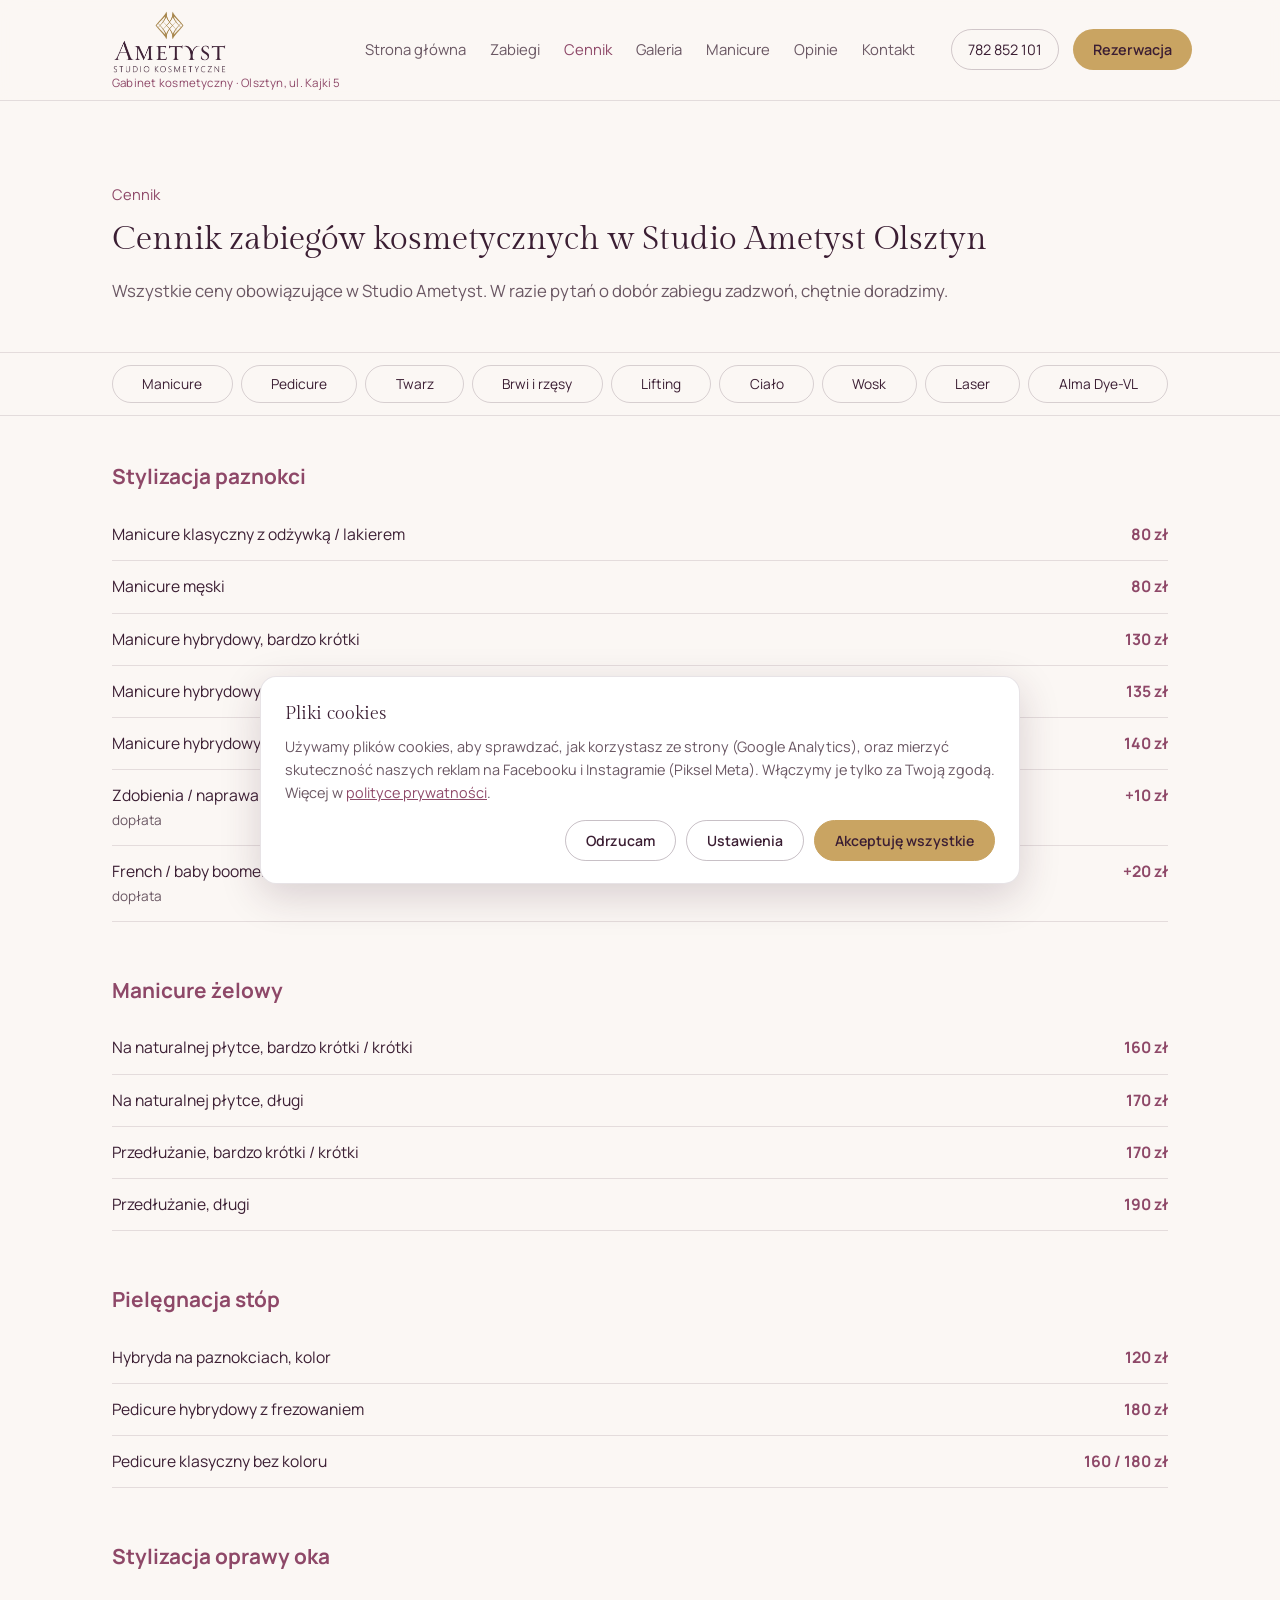
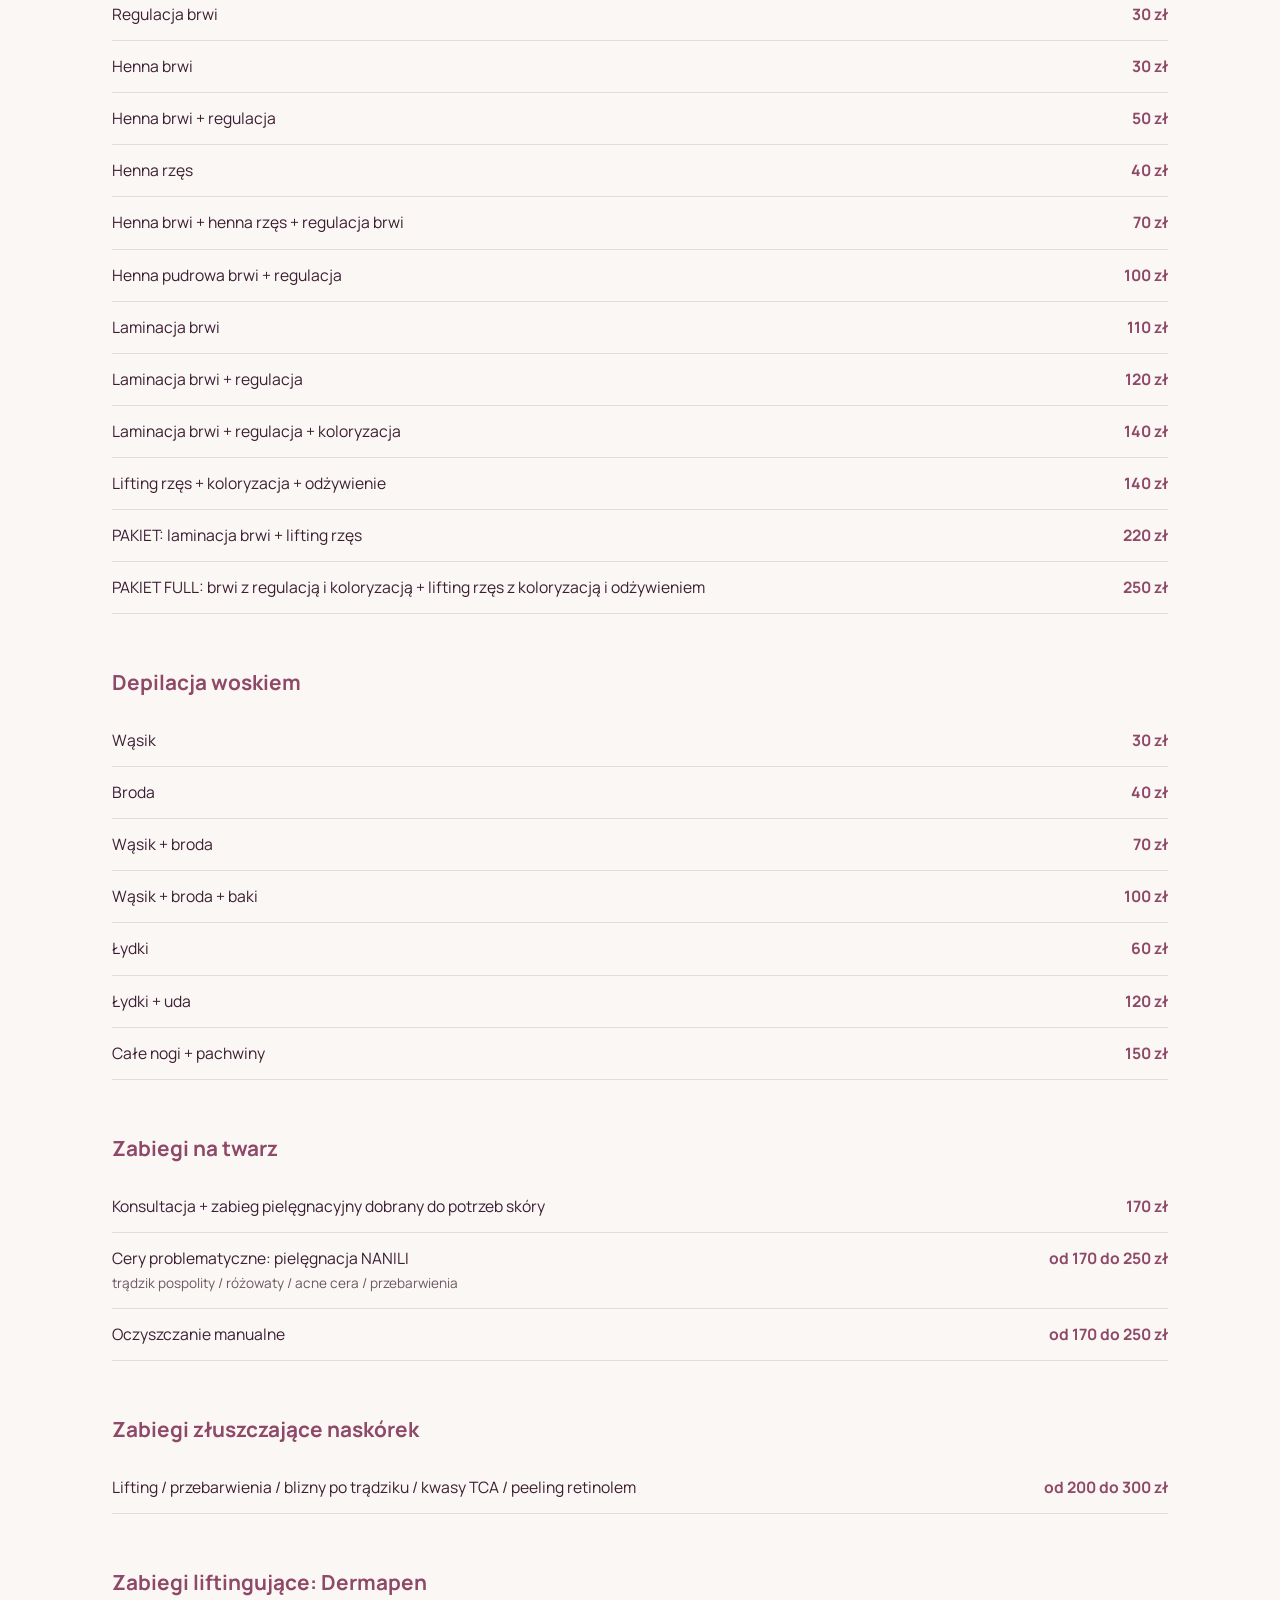
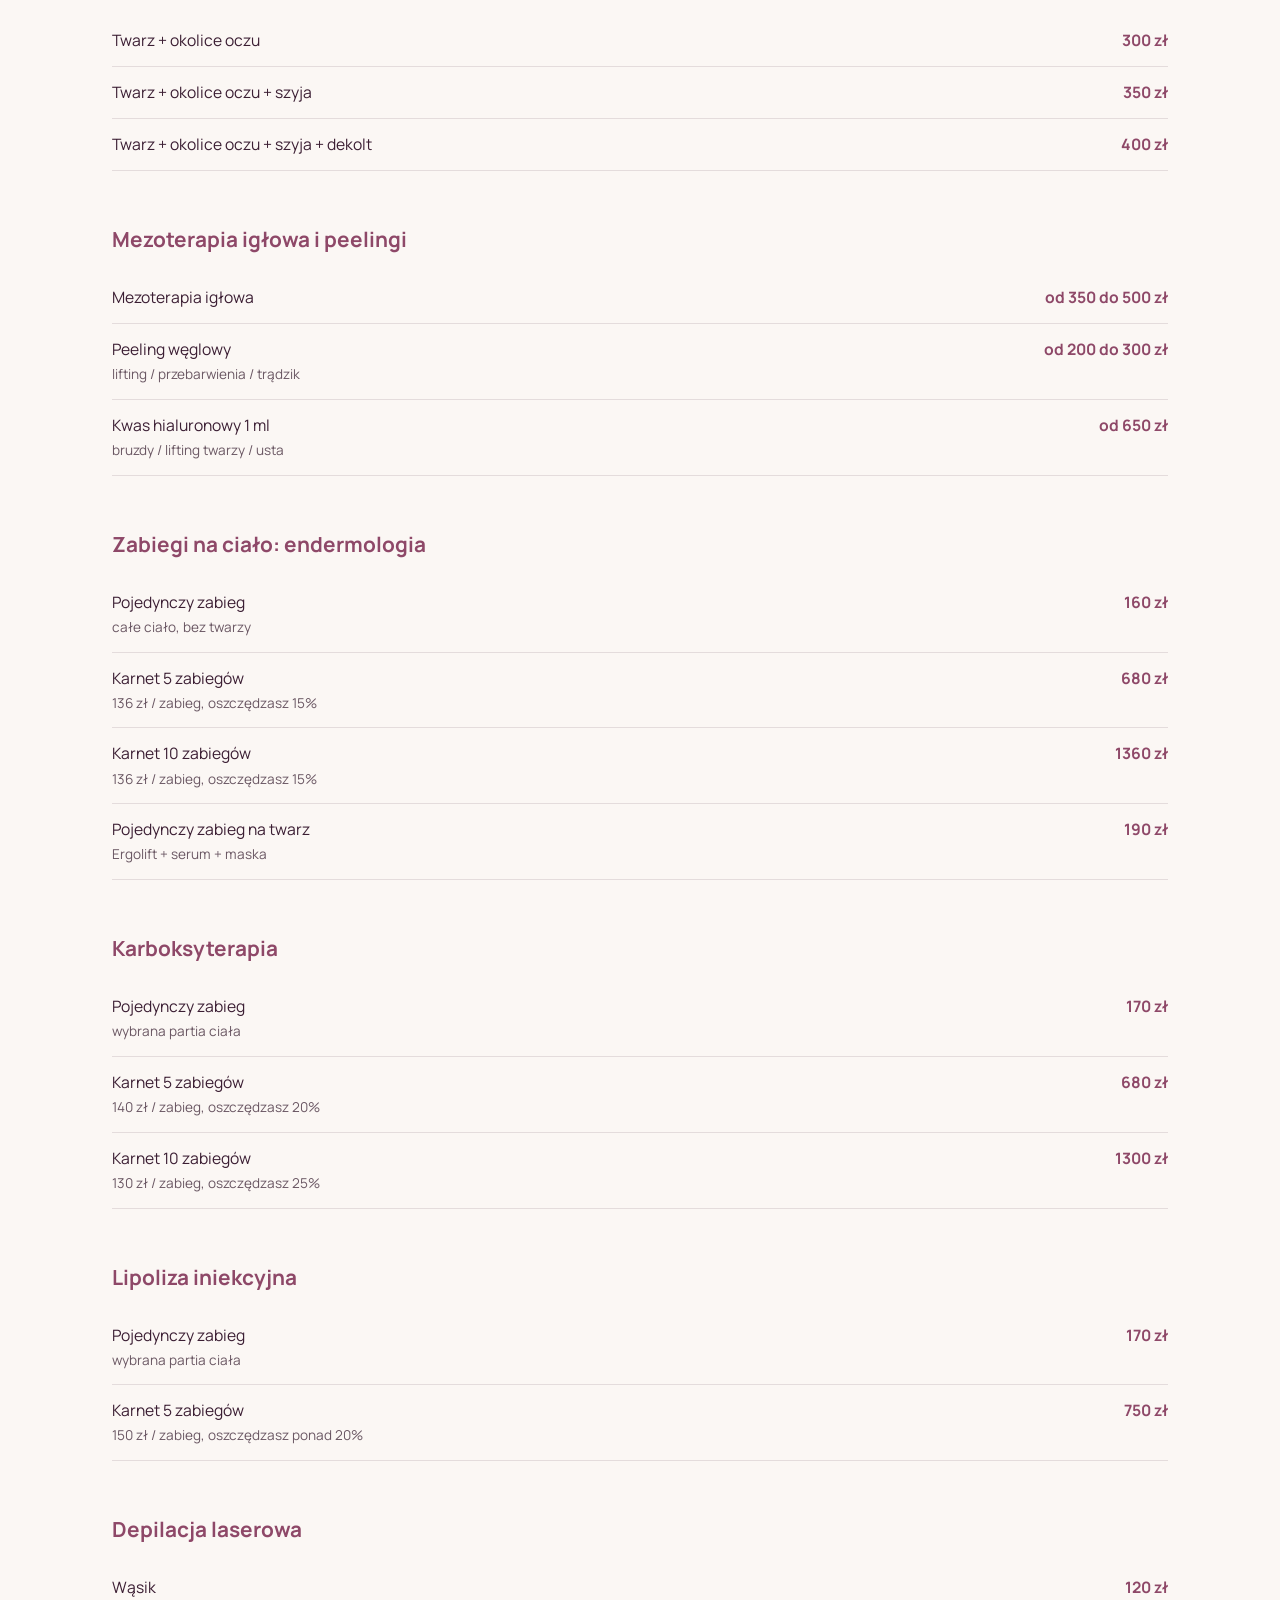
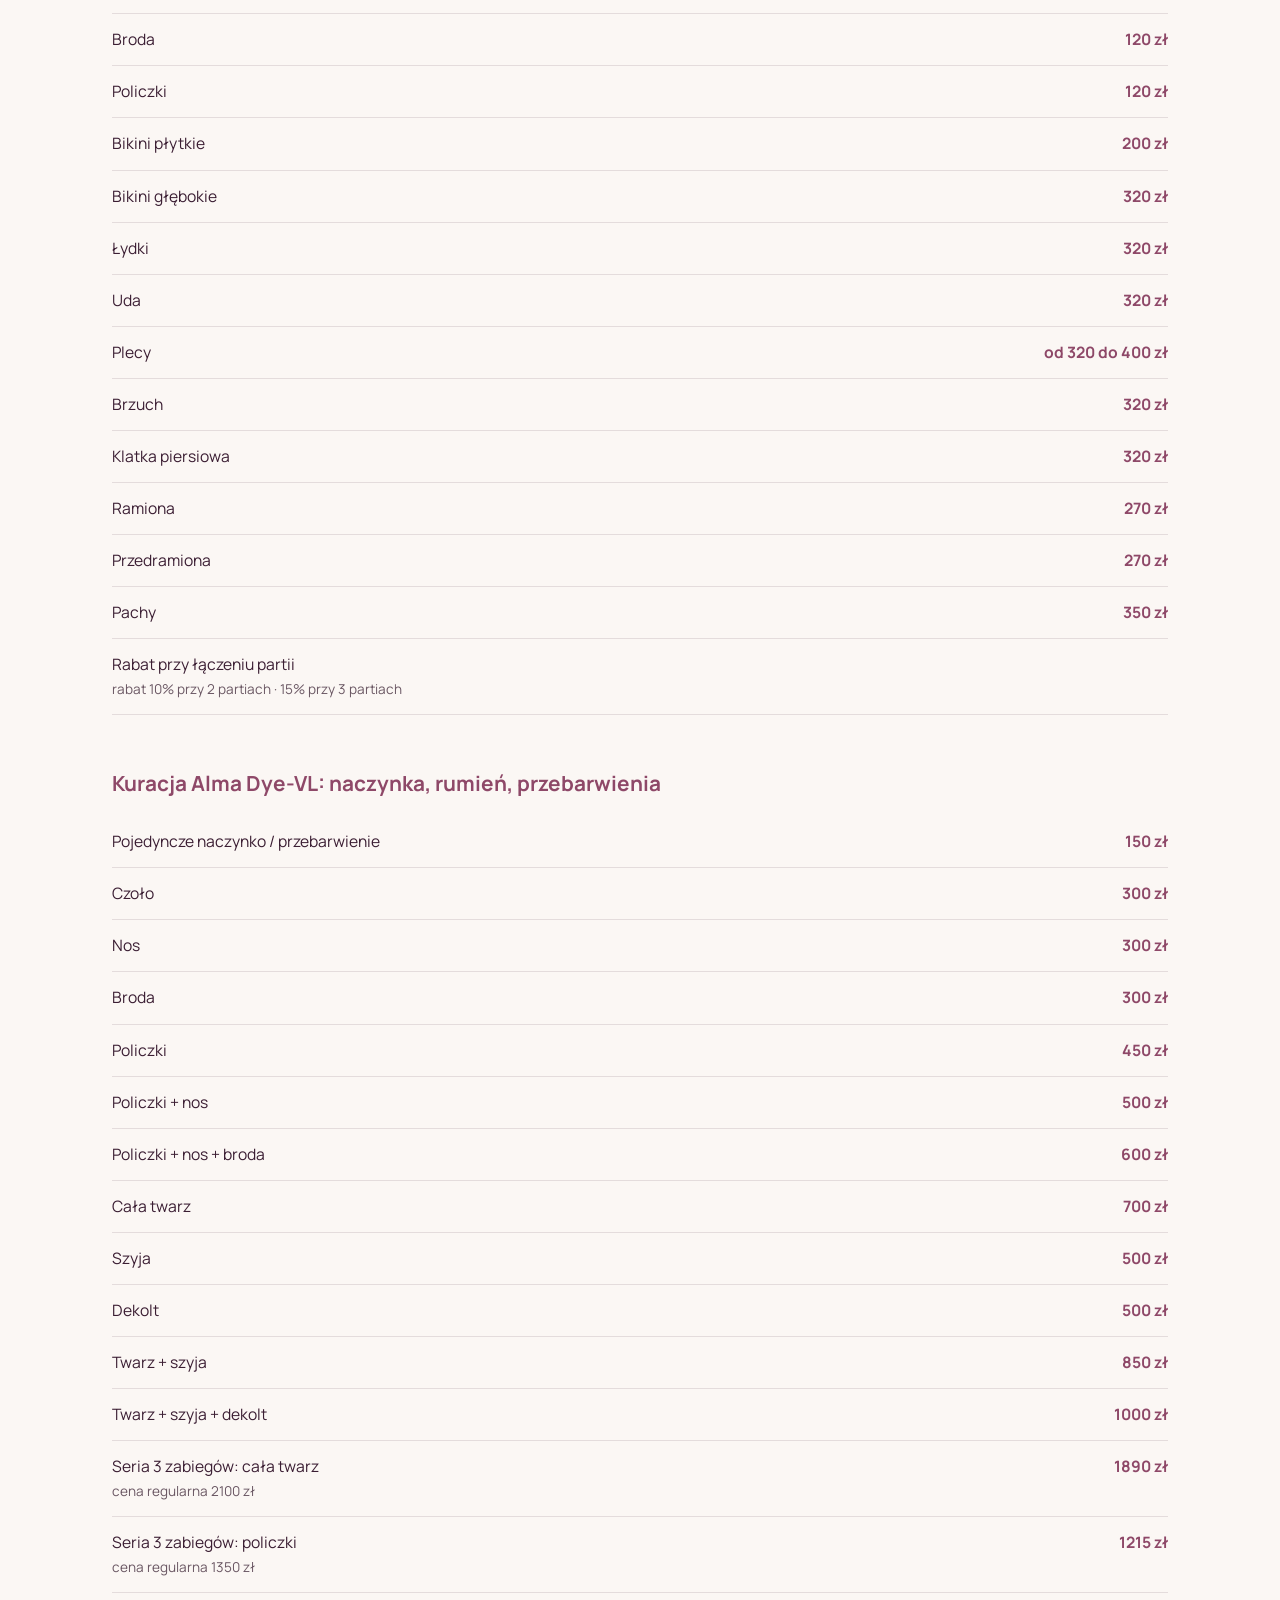
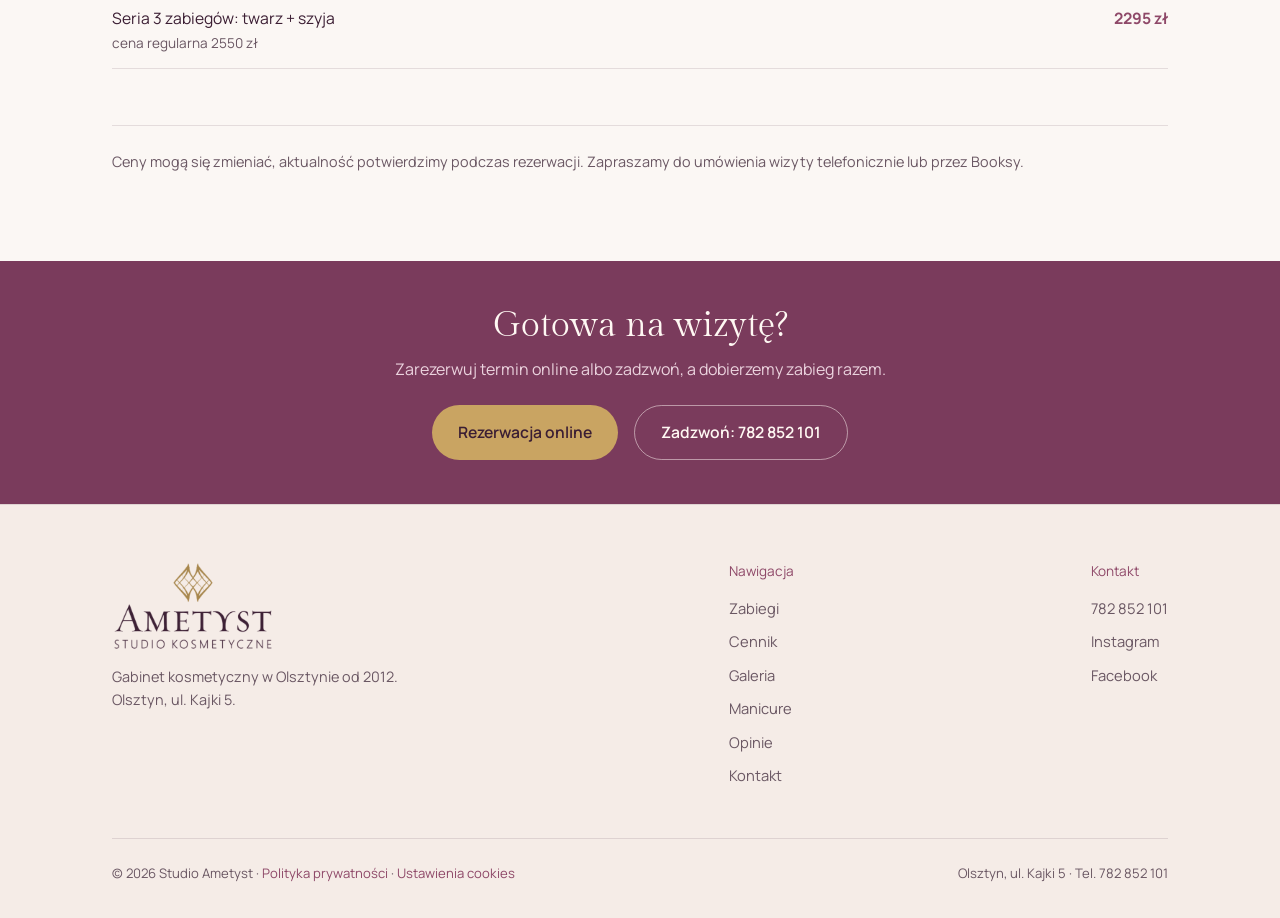
==== commit ef2350a6: "Cennik: nagłówek w jednej linii, pogrubione nazwy kategorii, pasek kategorii na całą szerokość Co-Au" ====
--- a/cennik.html
+++ b/cennik.html
@@ -15,7 +15,7 @@
 <meta property="og:image" content="https://studioametyst.pl/images/laser-lucyna.jpg">
 <link rel="preload" href="fonts/manrope-normal-latin.woff2" as="font" type="font/woff2" crossorigin>
 <link rel="stylesheet" href="css/fonts.css?v=2">
-<link rel="stylesheet" href="css/style.css?v=18">
+<link rel="stylesheet" href="css/style.css?v=19">
 </head>
 <body>
 
@@ -46,7 +46,7 @@
   <section class="page-hero">
     <div class="wrap">
       <p class="eyebrow">Cennik</p>
-      <h1>Cennik zabiegów kosmetycznych w Studio Ametyst Olsztyn</h1>
+      <h1 class="h1-one-line">Cennik zabiegów kosmetycznych w Studio Ametyst Olsztyn</h1>
       <p>Wszystkie ceny obowiązujące w Studio Ametyst. W razie pytań o dobór zabiegu zadzwoń, chętnie doradzimy.</p>
     </div>
   </section>
--- a/css/style.css
+++ b/css/style.css
@@ -600,8 +600,9 @@
   margin-bottom: 56px;
 }
 .price-cat h2 {
-  font-family: "Gilda Display", serif;
-  font-size: 1.4rem;
+  font-family: "Manrope", sans-serif;
+  font-weight: 700;
+  font-size: 1.3rem;
   color: var(--accent);
   margin-bottom: 20px;
 }
@@ -1206,3 +1207,12 @@
 .price-cat[id] {
   scroll-margin-top: 195px;
 }
+.page-hero .h1-one-line {
+  font-size: clamp(1.6rem, 2.55vw, 2.25rem);
+}
+@media (min-width: 901px) {
+  .offer-nav-inner a {
+    flex: 1 1 auto;
+    text-align: center;
+  }
+}
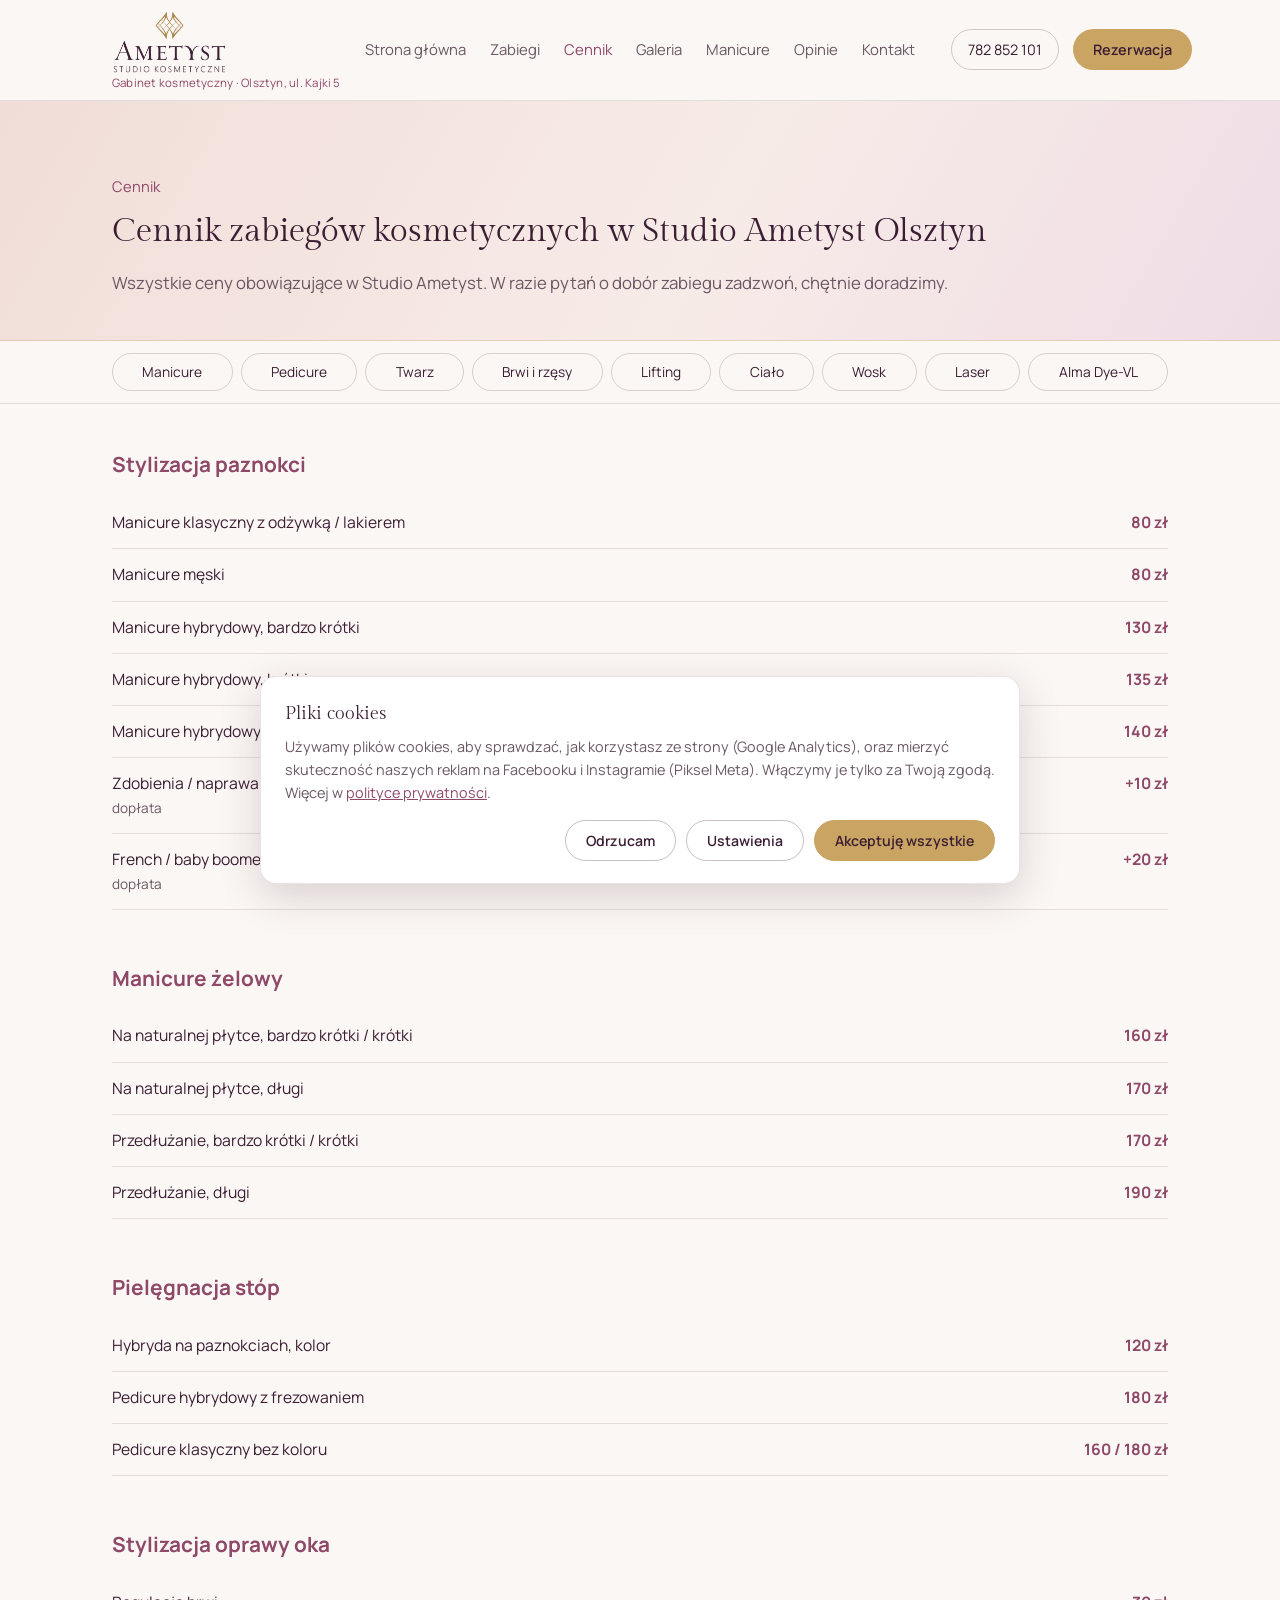
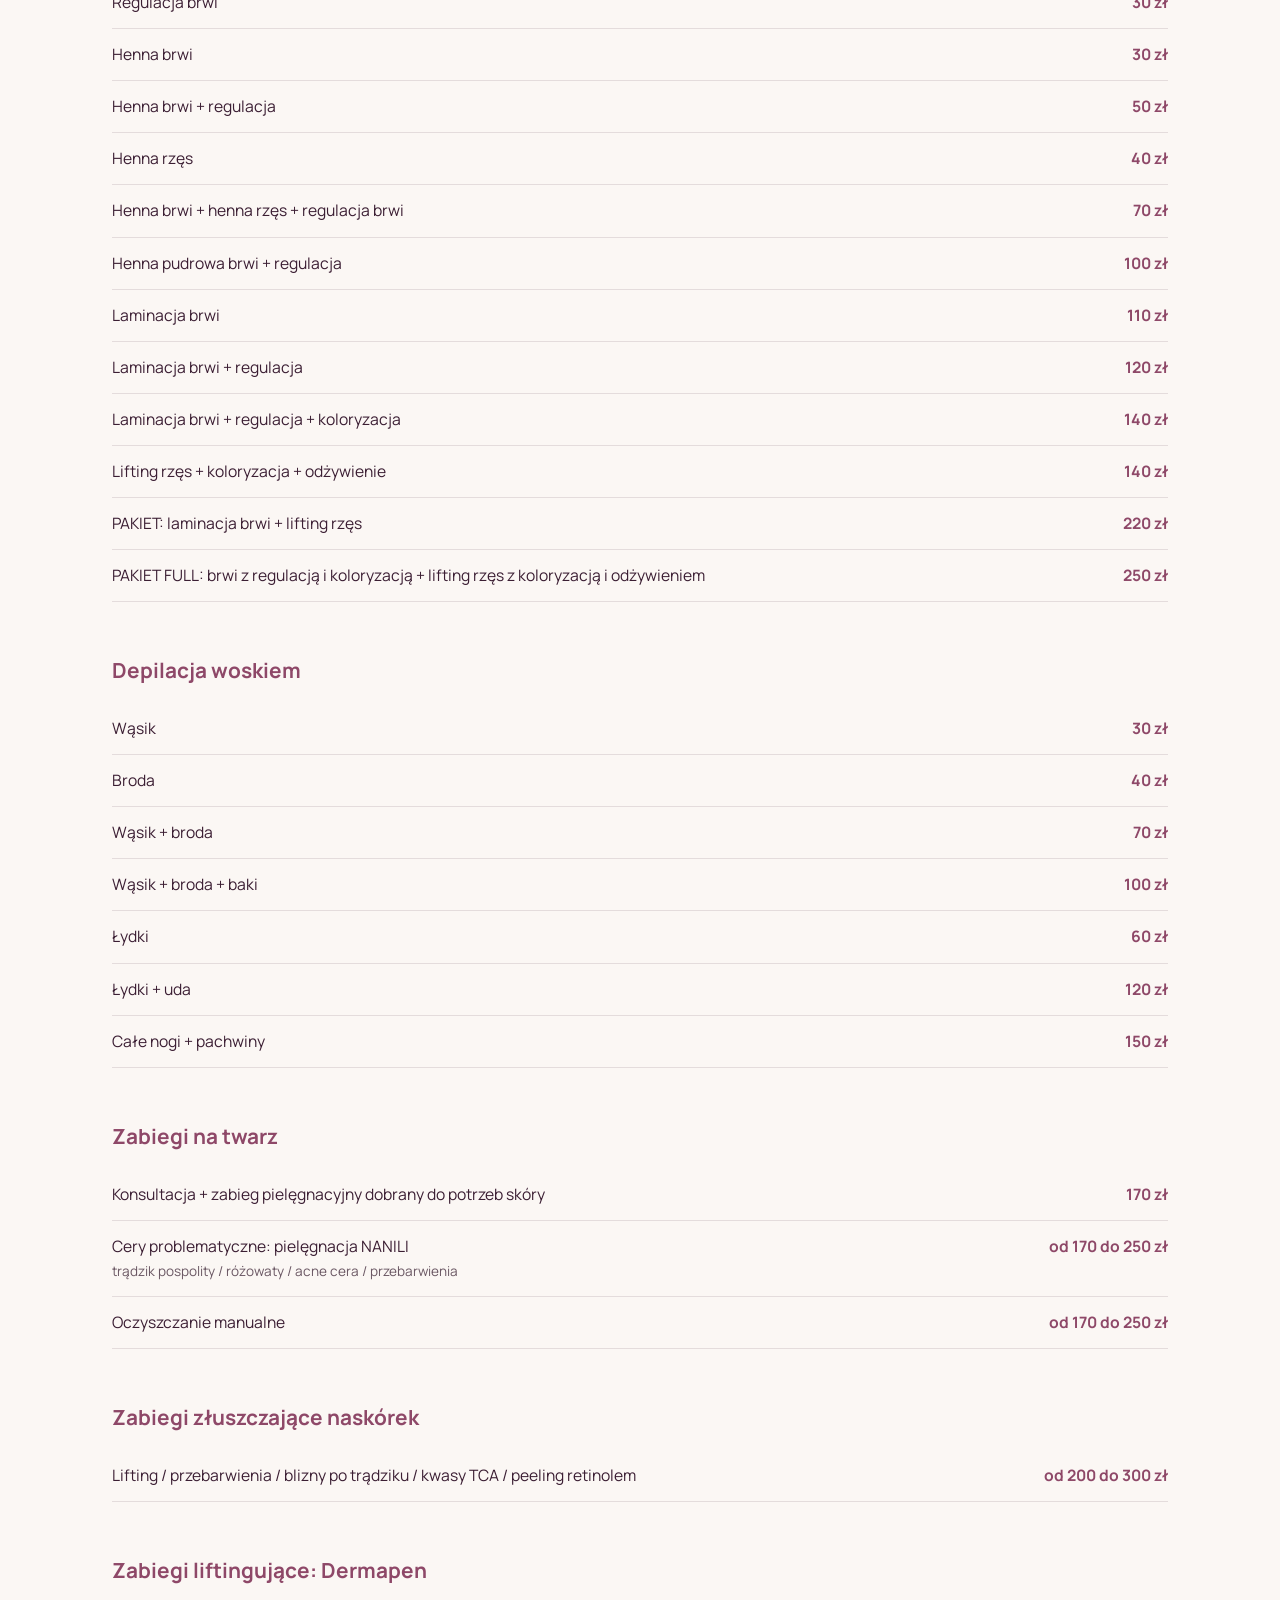
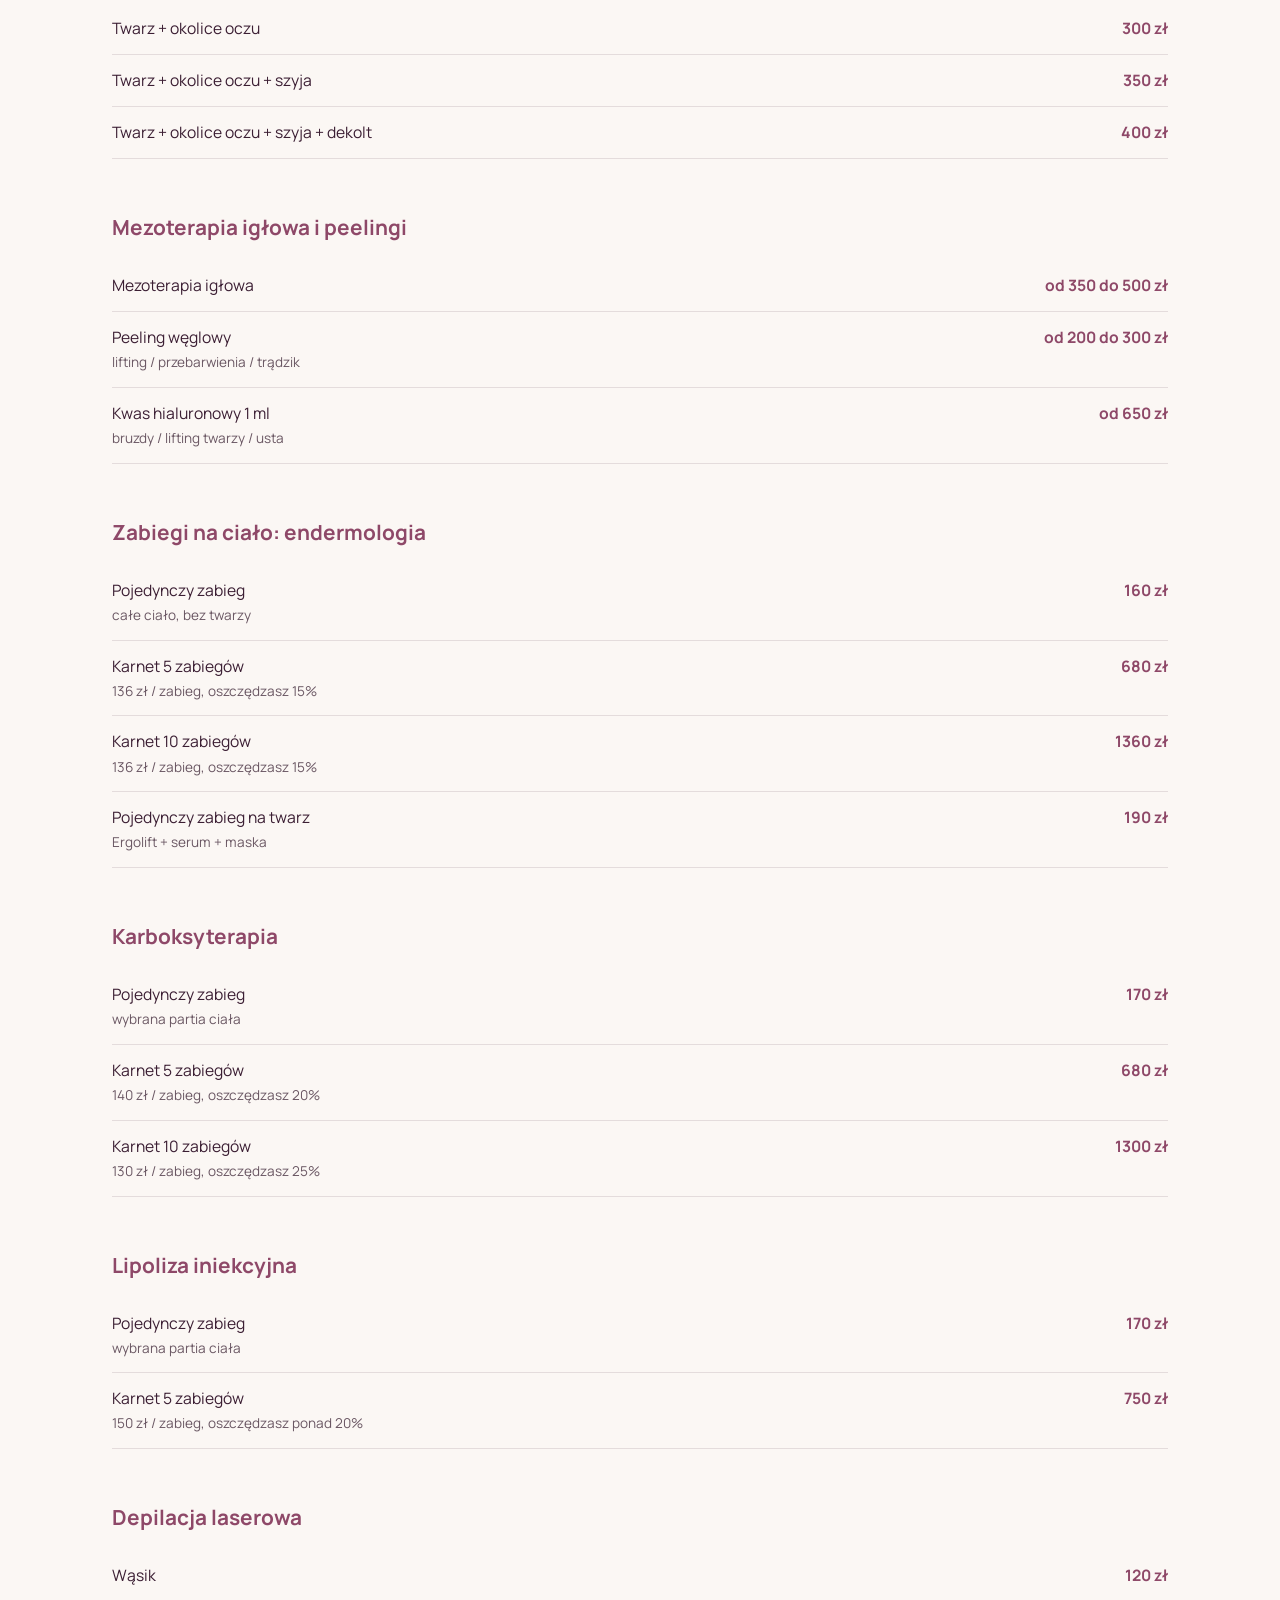
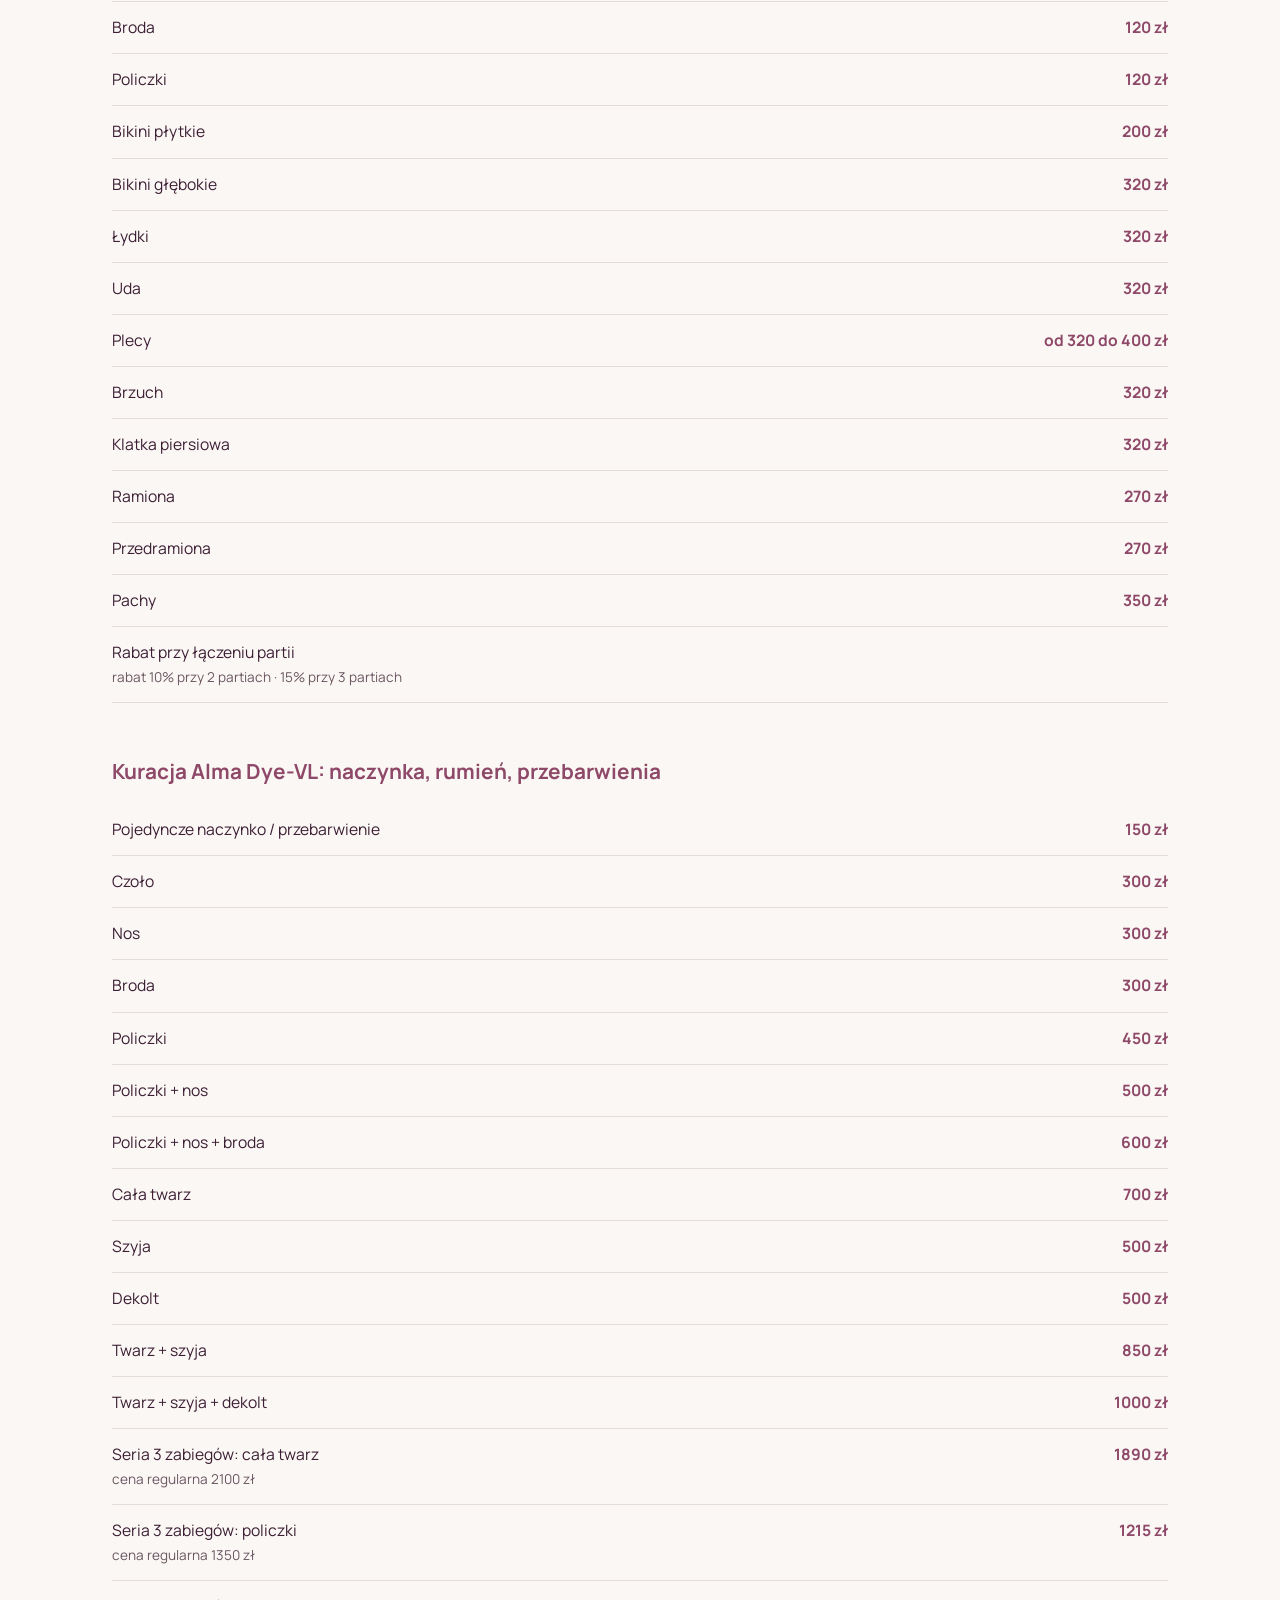
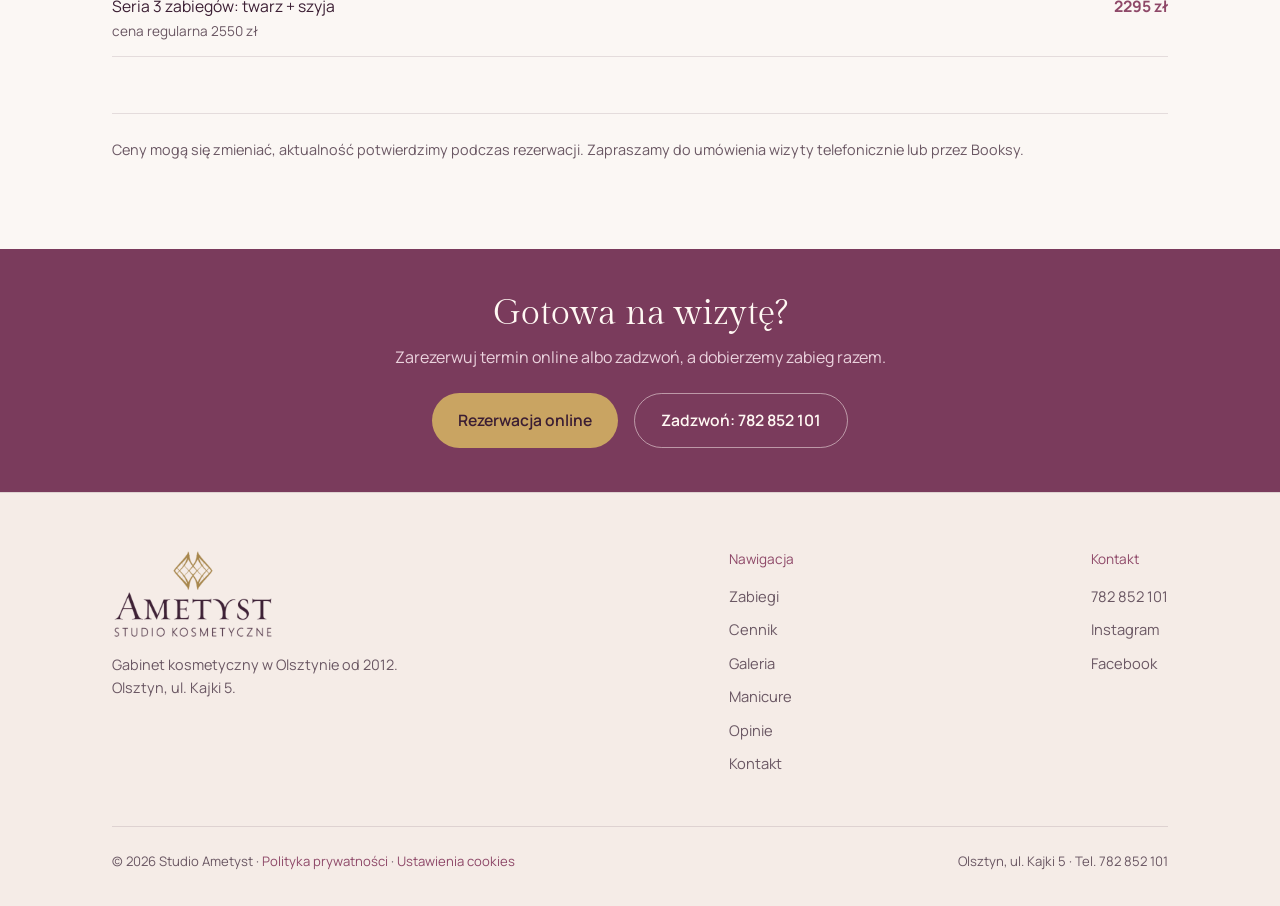
==== commit ae7688c5: "Nagłówki podstron: pudrowe różowe tło, tytuły w jednej linii na komputerze Co-Authored-By: Claude Op" ====
--- a/cennik.html
+++ b/cennik.html
@@ -15,7 +15,7 @@
 <meta property="og:image" content="https://studioametyst.pl/images/laser-lucyna.jpg">
 <link rel="preload" href="fonts/manrope-normal-latin.woff2" as="font" type="font/woff2" crossorigin>
 <link rel="stylesheet" href="css/fonts.css?v=2">
-<link rel="stylesheet" href="css/style.css?v=19">
+<link rel="stylesheet" href="css/style.css?v=21">
 </head>
 <body>
 
--- a/css/style.css
+++ b/css/style.css
@@ -184,8 +184,9 @@
 
 /* HERO (subpages) */
 .page-hero {
-  padding: 64px 0 48px;
-  border-bottom: 1px solid var(--line);
+  padding: 56px 0 44px;
+  background: linear-gradient(120deg, #f1ddd8 0%, #f7ebe7 55%, #efdde6 100%);
+  border-bottom: 1px solid rgba(201, 164, 98, 0.35);
 }
 .page-hero .eyebrow {
   color: var(--accent);
@@ -193,7 +194,7 @@
   margin-bottom: 14px;
 }
 .page-hero h1 {
-  font-size: clamp(2.2rem, 4.2vw, 3.2rem);
+  font-size: clamp(1.6rem, 2.55vw, 2.25rem);
   color: var(--ink);
 }
 .page-hero .page-hero-eyebrow {
@@ -1216,3 +1217,40 @@
     text-align: center;
   }
 }
+/* Pasek kategorii na telefonie: siatka 3 kolumny, bez przewijania w bok */
+@media (max-width: 900px) {
+  .offer-nav {
+    position: static;
+  }
+  .offer-nav-inner {
+    display: grid;
+    grid-template-columns: repeat(3, 1fr);
+    gap: 8px;
+    overflow: visible;
+    padding-top: 16px;
+    padding-bottom: 16px;
+  }
+  .offer-nav a {
+    padding: 9px 6px;
+    text-align: center;
+    font-size: 0.82rem;
+    background: var(--card);
+  }
+  .offer-nav a.offer-nav-featured {
+    grid-column: 1 / -1;
+    background: var(--rose);
+    border-color: var(--rose);
+    color: #fff8f3;
+  }
+  .offer article,
+  .price-cat[id] {
+    scroll-margin-top: 100px;
+  }
+}
+@media (min-width: 901px) {
+  .offer-nav a.offer-nav-featured {
+    border-color: var(--rose);
+    color: var(--rose);
+    font-weight: 600;
+  }
+}
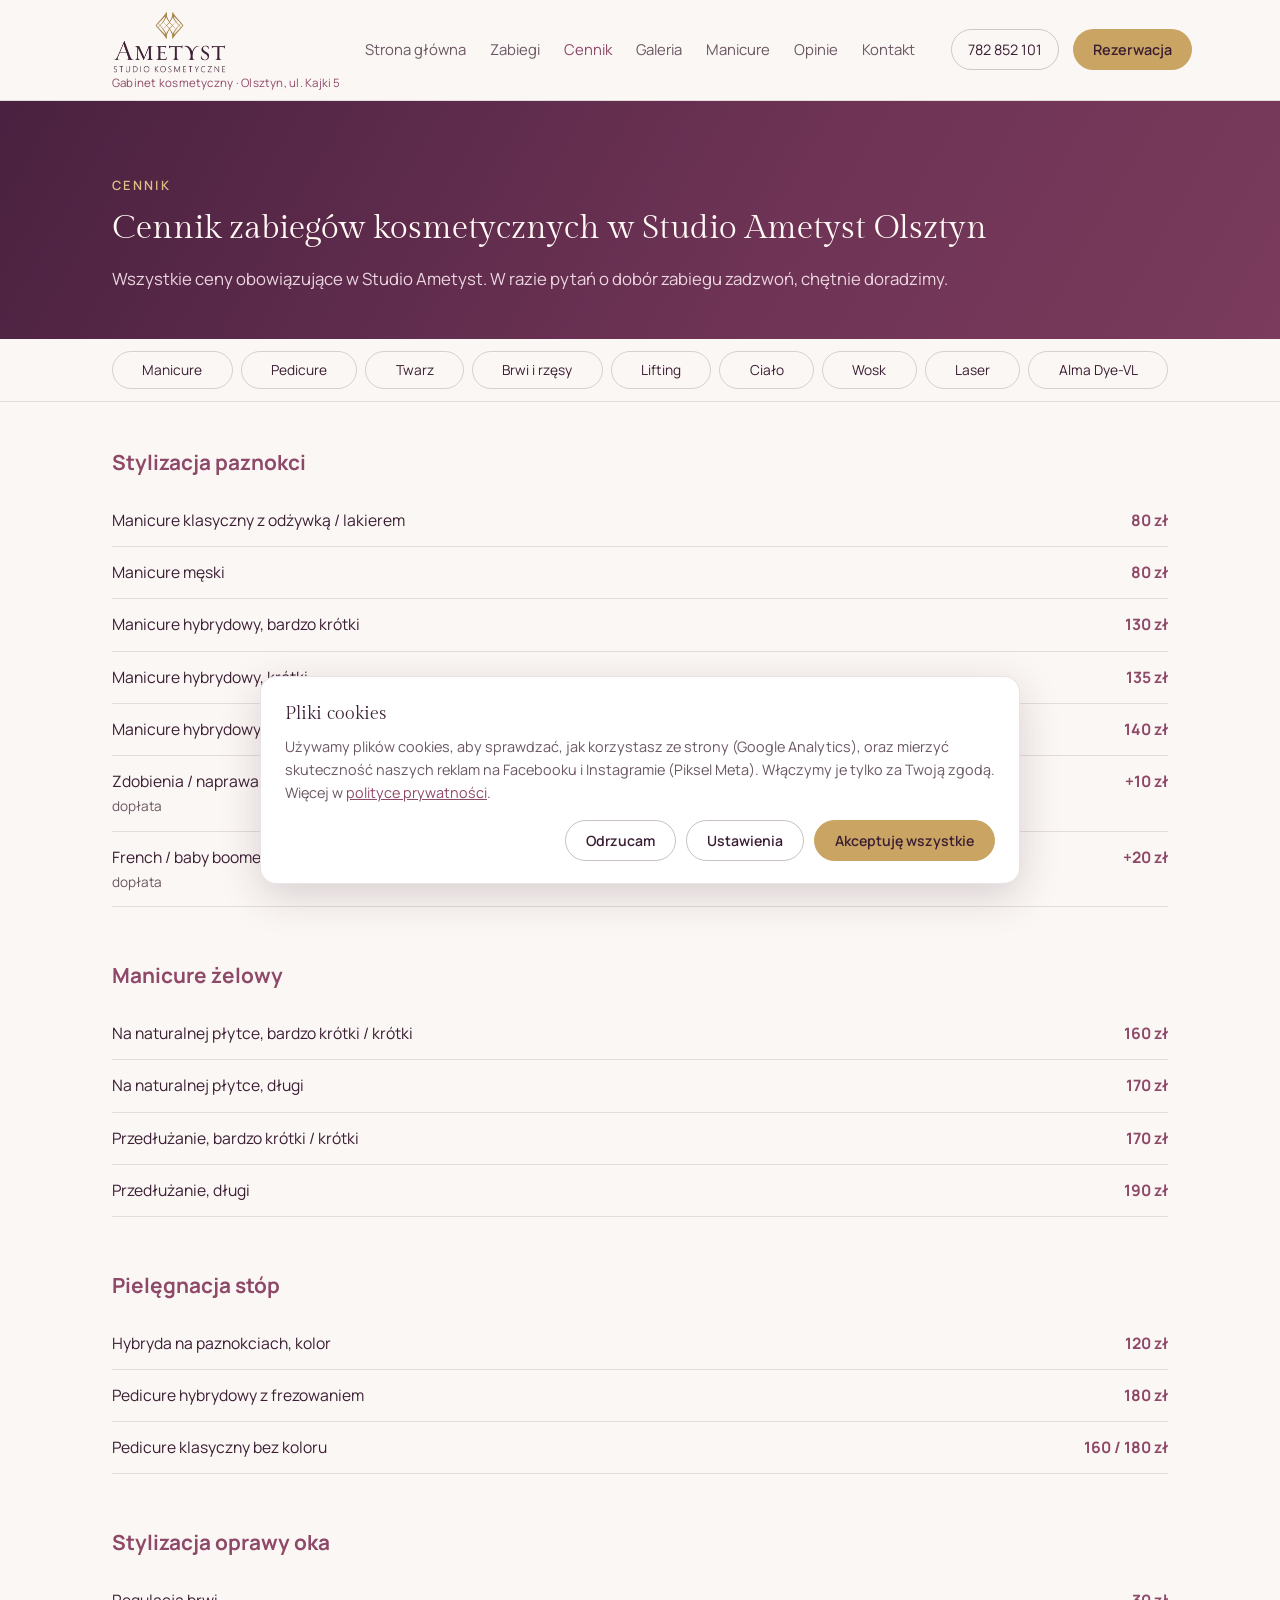
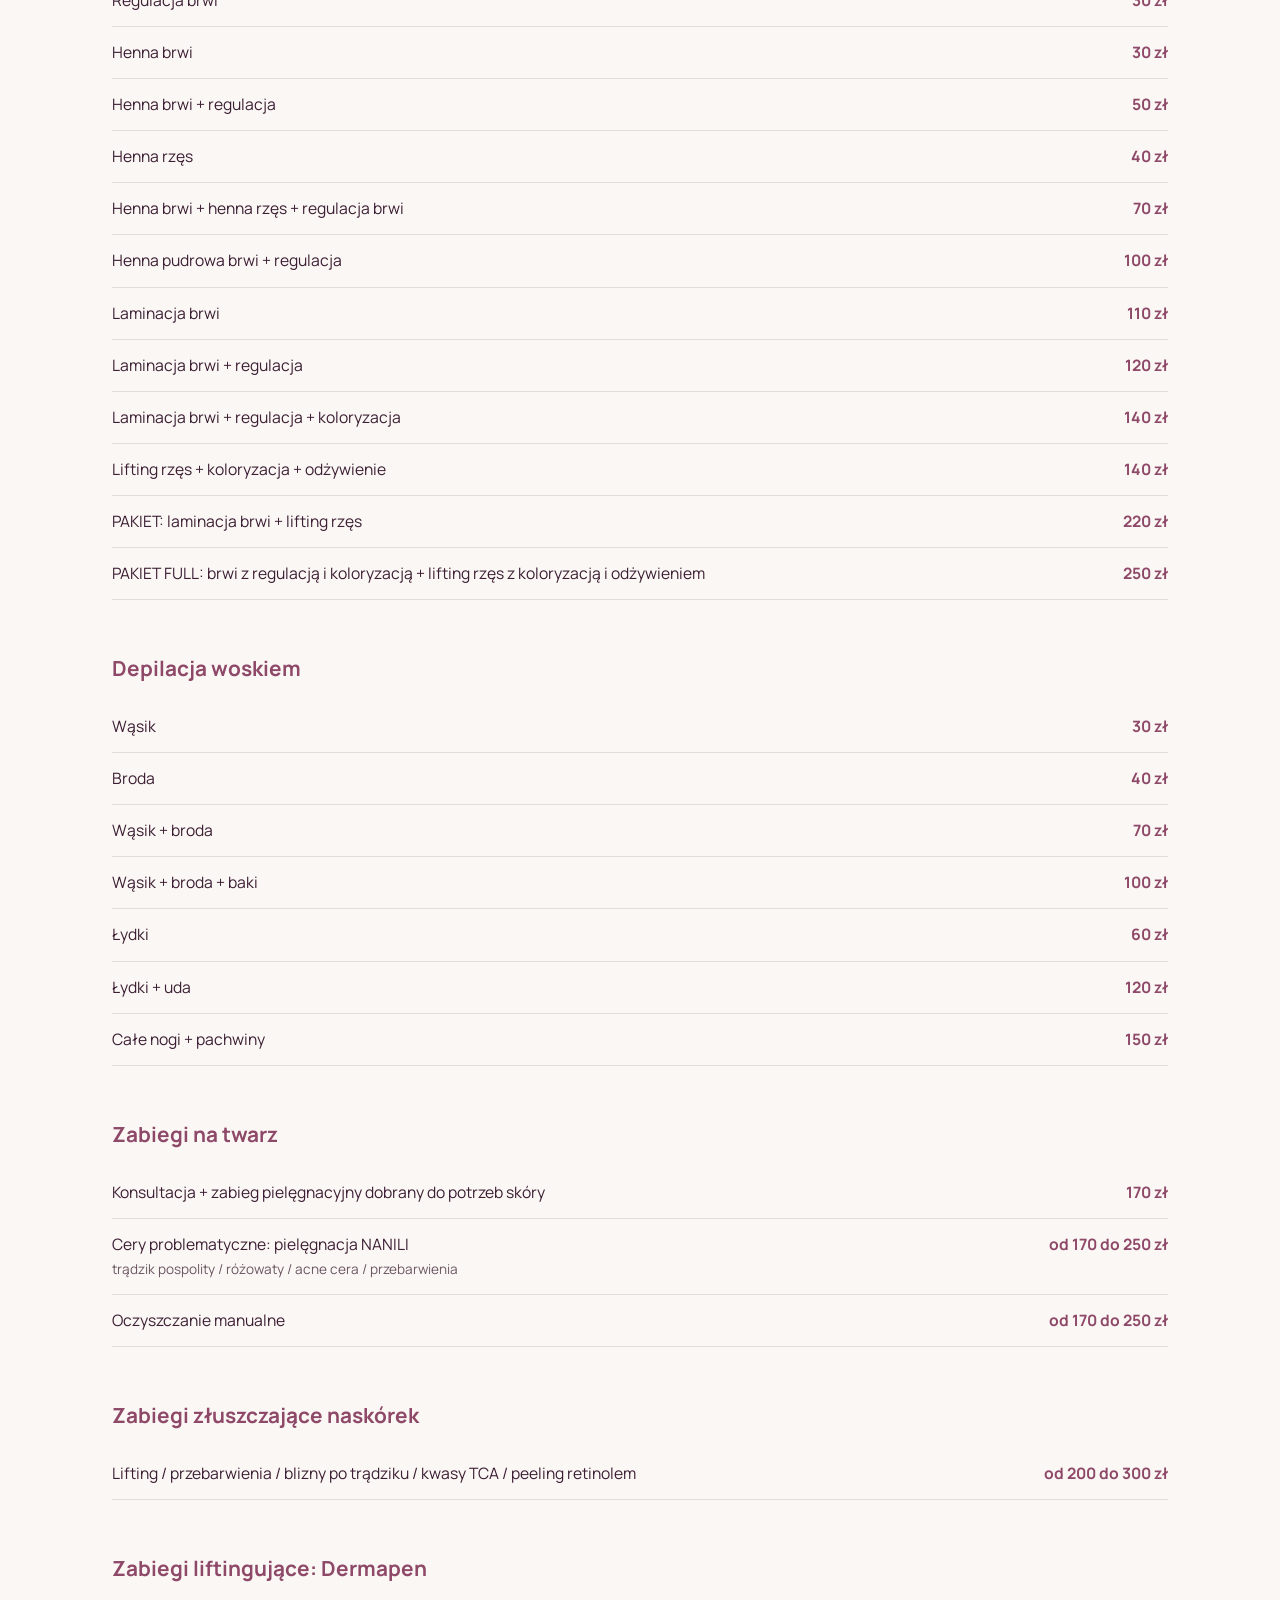
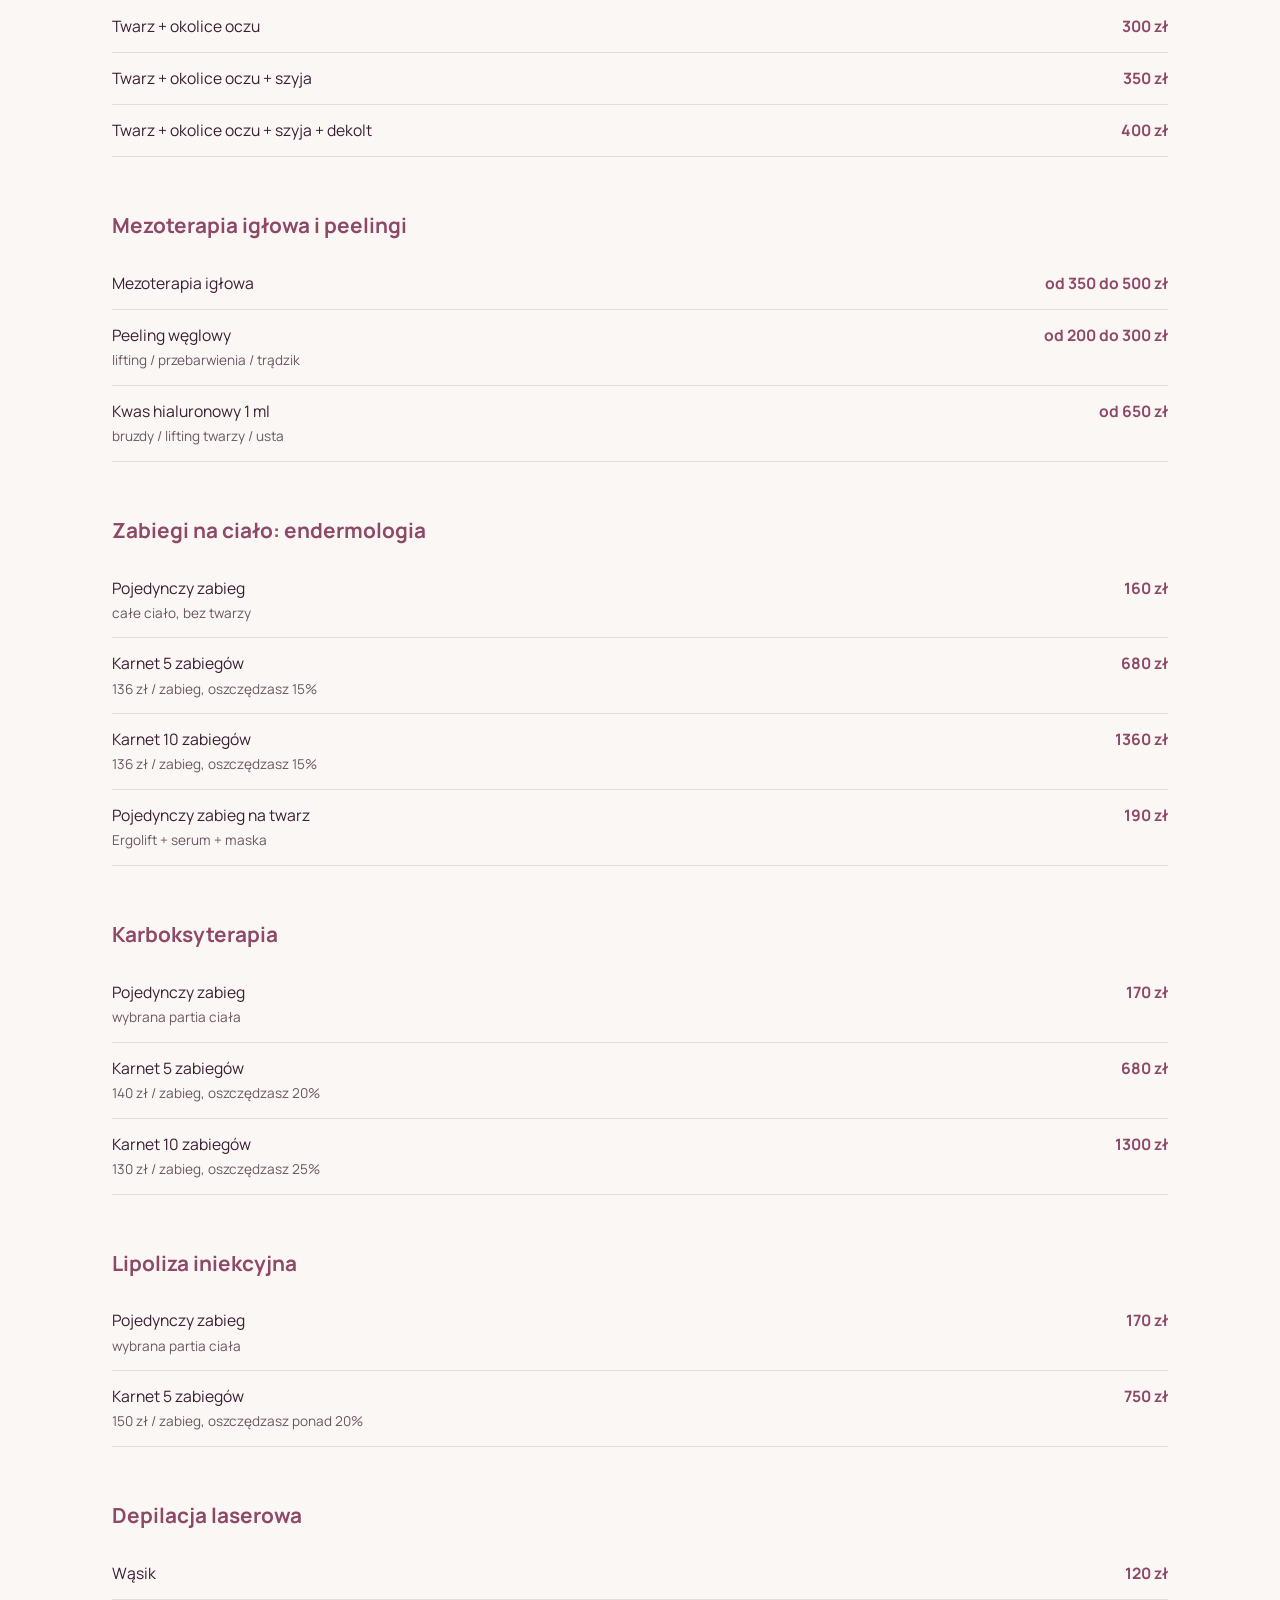
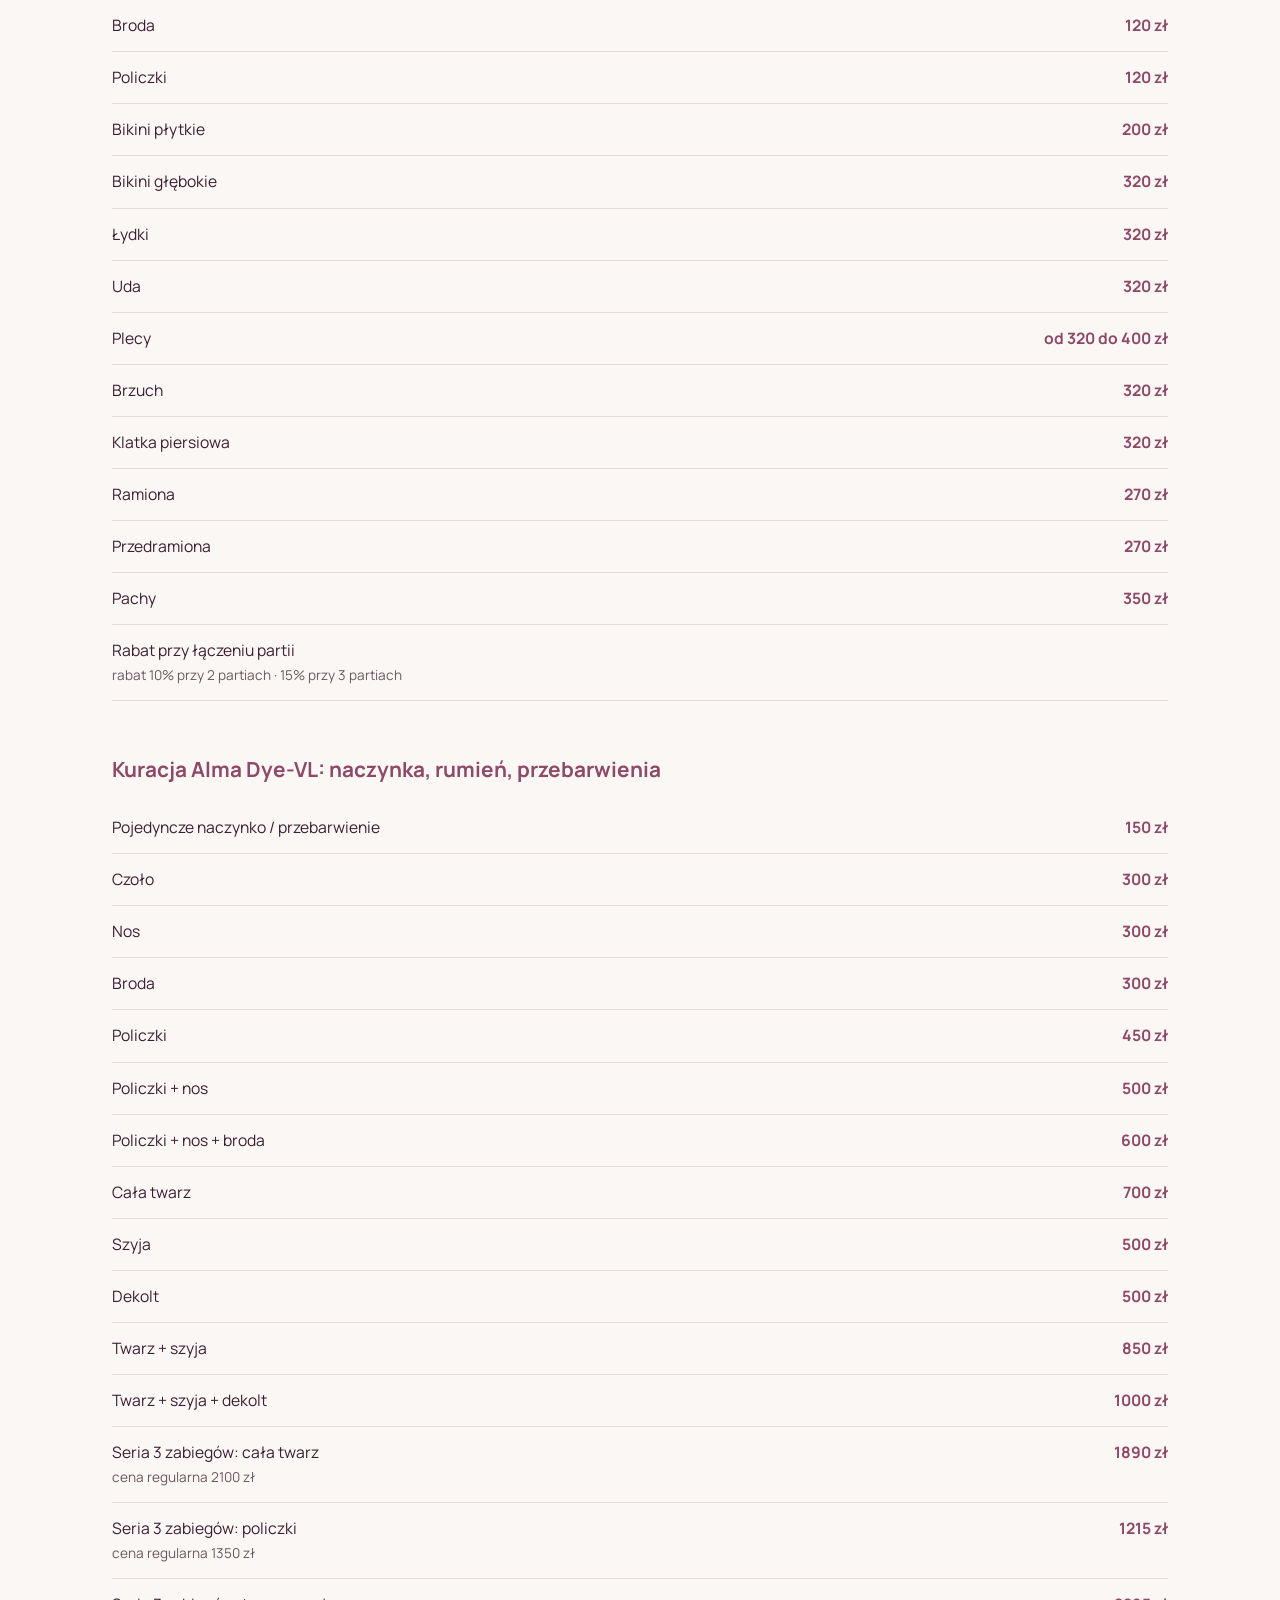
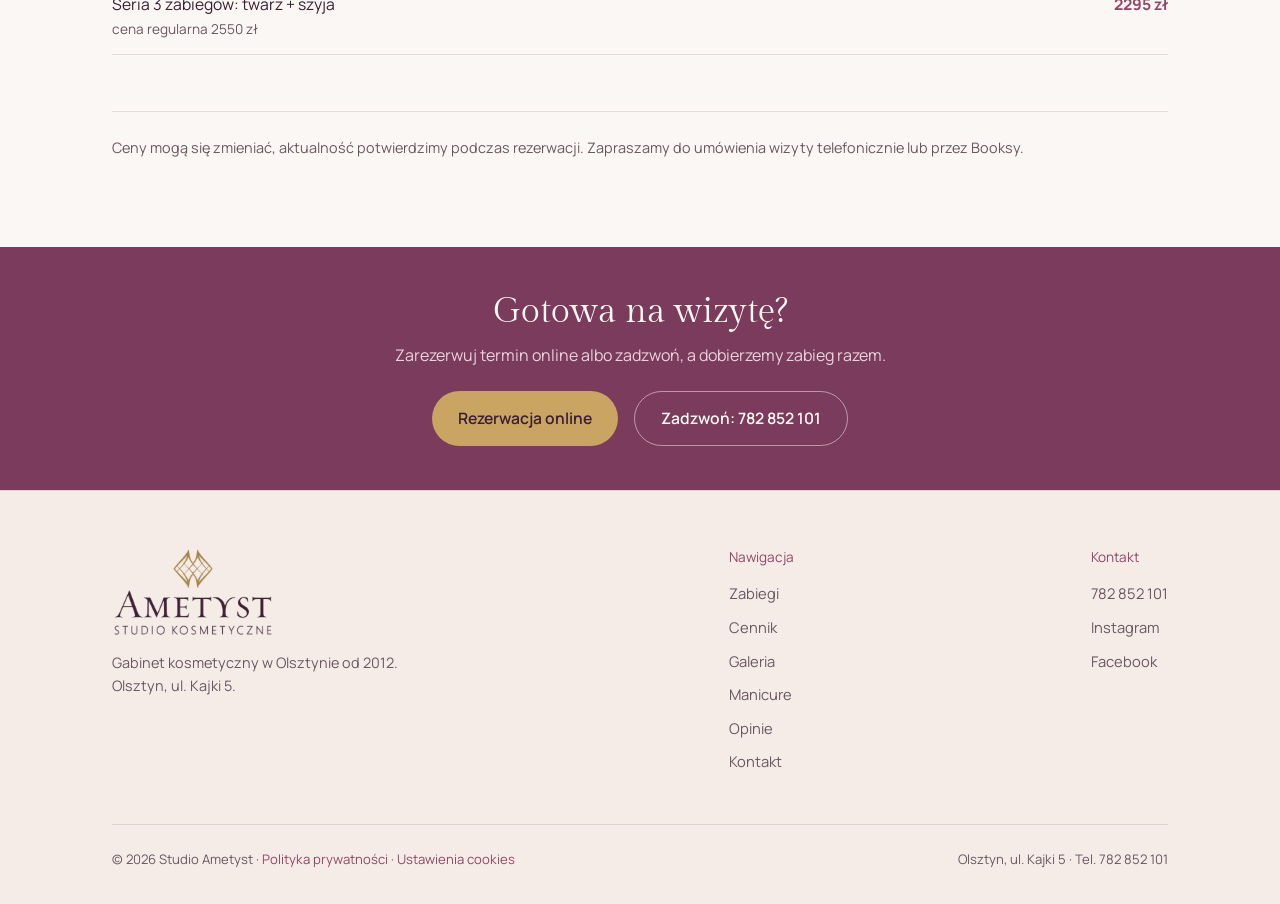
==== commit d2195e83: "Nagłówki podstron: wariant A, głęboka śliwka z jasnym tytułem i złotym napisem Co-Authored-By: Claud" ====
--- a/cennik.html
+++ b/cennik.html
@@ -15,7 +15,7 @@
 <meta property="og:image" content="https://studioametyst.pl/images/laser-lucyna.jpg">
 <link rel="preload" href="fonts/manrope-normal-latin.woff2" as="font" type="font/woff2" crossorigin>
 <link rel="stylesheet" href="css/fonts.css?v=2">
-<link rel="stylesheet" href="css/style.css?v=21">
+<link rel="stylesheet" href="css/style.css?v=22">
 </head>
 <body>
 
--- a/css/style.css
+++ b/css/style.css
@@ -184,29 +184,31 @@
 
 /* HERO (subpages) */
 .page-hero {
-  padding: 56px 0 44px;
-  background: linear-gradient(120deg, #f1ddd8 0%, #f7ebe7 55%, #efdde6 100%);
-  border-bottom: 1px solid rgba(201, 164, 98, 0.35);
+  padding: 56px 0 46px;
+  background: linear-gradient(120deg, #4a2140 0%, #6e3355 60%, #7a3b5c 100%);
 }
 .page-hero .eyebrow {
-  color: var(--accent);
-  font-size: 0.92rem;
+  color: var(--gold-light);
+  font-size: 0.8rem;
+  font-weight: 600;
+  letter-spacing: 0.18em;
+  text-transform: uppercase;
   margin-bottom: 14px;
 }
 .page-hero h1 {
   font-size: clamp(1.6rem, 2.55vw, 2.25rem);
-  color: var(--ink);
+  color: #fff8f3;
 }
 .page-hero .page-hero-eyebrow {
   font-family: "Manrope", sans-serif;
   font-size: 1.05rem;
   font-weight: 500;
   line-height: 1.5;
-  color: var(--accent);
+  color: var(--gold-light);
 }
 .page-hero p {
   margin-top: 18px;
-  color: var(--text);
+  color: #ecd6e0;
   font-size: 1.05rem;
 }
 
